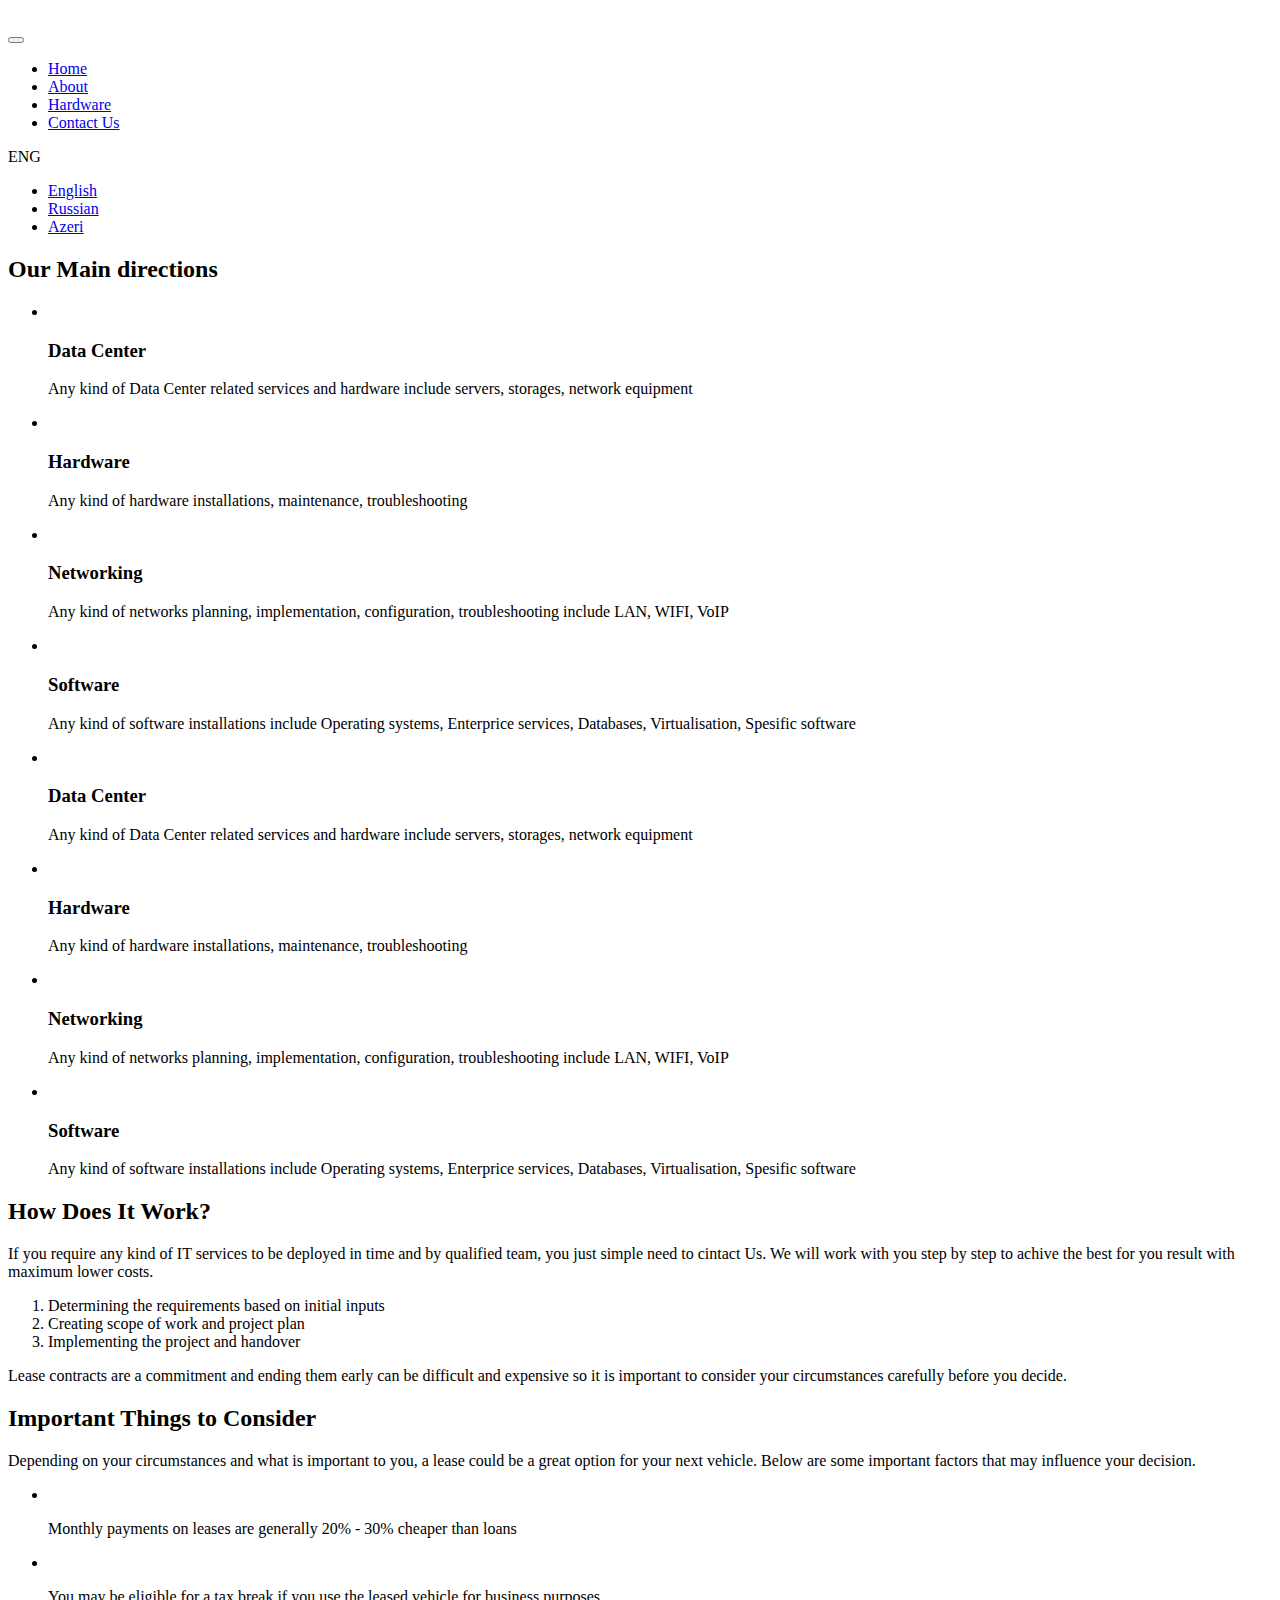
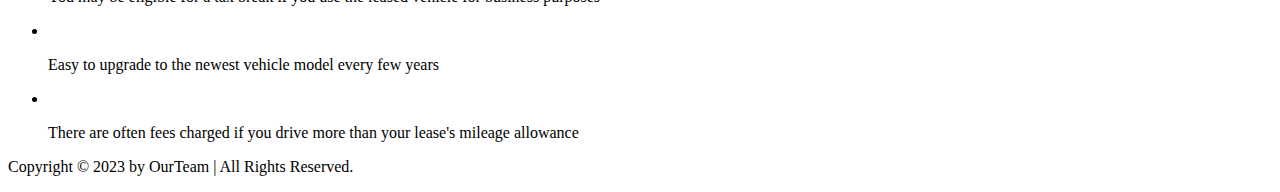
==== it-care/index.html @ 6ac47c97 "Update index.html" ====
<!DOCTYPE html>
<html lang="en">

<head>
	<meta charset="UTF-8">
	<meta http-equiv="X-UA-Compatible" content="IE=edge">
	<meta name="viewport" content="width=device-width, initial-scale=1.0">

	<link rel="stylesheet" href="../css/swiper-bundle.min.css">
	<!-- <link rel="stylesheet" href="https://cdn.jsdelivr.net/npm/swiper@10/swiper-bundle.min.css"> -->
	<link rel="stylesheet" href="../css/style.css">

	<title>IT-Care Main</title>

	<link rel="preconnect" href="https://fonts.googleapis.com">
	<link rel="preconnect" href="https://fonts.gstatic.com" crossorigin>
</head>

<body>

	<div class="wrapper">

		<header class="header header-main">
			<div class="container">
				<div class="logo">
					<a href="index.html" class="logo">
						<img src="../static/images/logo.png" alt="" class="header__logo-img">
					</a>
				</div>
				<div class="header__inner">
					<nav class="menu">
						<button class="menu__btn">
							<span></span>
							<span></span>
							<span></span>
						</button>
						<ul class="menu__list">
							<li class="menu__list-item">
								<a href="#services" class="menu__list_link">Home</a>
							</li>
							<li class="menu__list-item">
								<a href="#about" class="menu__list_link">About</a>
							</li>
							<li class="menu__list-item">
								<a href="hardware.html" class="menu__list_link">Hardware</a>
							</li>
							<li class="menu__list-item">
								<a href="contacts.html" class="menu__list_link">Contact Us</a>
							</li>
				        	<!-- <li class="menu__list-item">
								<a href="#" class="menu__list-link">Portfolio</a>
							</li> -->
						</ul>
						<div class="language">
							<div class="language-selected">
								ENG
							</div>
							<ul>
								<li><a href="#" class="en">English</a></li>
								<li><a href="#" class="ru">Russian</a></li>
								<li><a href="#" class="az">Azeri</a></li>
							</ul>
						</div>
					</nav>
				</div>
			</div>
		</header>

		<main class="main">
			<div class="slider">
				<div class="swiper">
					<div class="swiper-wrapper">
						<div class="swiper-slide" style="background-image: url(../static/images/slide-2.jpg);"></div>
						<div class="swiper-slide" style="background-image: url(../static/images/slide-1.jpg);"></div>
						<div class="swiper-slide" style="background-image: url(../static/images/slide-3.jpg);"></div>
						<div class="swiper-slide" style="background-image: url(../static/images/slide-4.jpg);"></div>
					</div>
					<div class="swiper-pagination">
					</div>
				</div>
			</div>

			<section class="why-lease" id="services">
				<div class="container">
					<h2 class="section_title">Our Main directions</h2>

					<ul class="why-lease__list">

						<div class="card_service">
							<li class="why-lease__item">
								<a href="#">
									<img class="why-lease__item-img" src="../static/images/Serv1.png" alt="">
								</a>
								<h3 class="why-lease__item-title">Data Center</h3>
								<p class="why-lease__item-text">Any kind of Data Center related services and hardware include servers,
									storages, network equipment</p>
							</li>
						</div>

						<div class="card_service">
							<li class="why-lease__item">
								<a href="#">
									<img class="why-lease__item-img" src="../static/images/Serv2.png" alt="">
								</a>
								<h3 class="why-lease__item-title">Hardware</h3>
								<p class="why-lease__item-text">Any kind of hardware installations, maintenance, troubleshooting</p>
							</li>
						</div>

						<div class="card_service">
							<li class="why-lease__item">
								<a href="#">
									<img class="why-lease__item-img" src="../static/images/Serv3.png" alt="">
								</a>
								<h3 class="why-lease__item-title">Networking</h3>
								<p class="why-lease__item-text">Any kind of networks planning, implementation, configuration,
									troubleshooting include LAN, WIFI, VoIP</p>
							</li>
						</div>

						<div class="card_service">
							<li class="why-lease__item">
								<a href="#">
									<img class="why-lease__item-img" src="../static/images/Serv4.png" alt="">
								</a>
								<h3 class="why-lease__item-title">Software</h3>
								<p class="why-lease__item-text">Any kind of software installations include Operating systems, Enterprice
									services, Databases, Virtualisation, Spesific software</p>
							</li>
						</div>

						<div class="card_service reveal">
							<li class="why-lease__item">
								<a href="#">
									<img class="why-lease__item-img" src="../static/images/Serv1.png" alt="">
								</a>
								<h3 class="why-lease__item-title">Data Center</h3>
								<p class="why-lease__item-text">Any kind of Data Center related services and hardware include servers,
									storages, network equipment</p>
							</li>
						</div>

						<div class="card_service reveal">
							<li class="why-lease__item">
								<a href="#">
									<img class="why-lease__item-img" src="../static/images/Serv2.png" alt="">
								</a>
								<h3 class="why-lease__item-title">Hardware</h3>
								<p class="why-lease__item-text">Any kind of hardware installations, maintenance, troubleshooting</p>
							</li>
						</div>

						<div class="card_service reveal">
							<li class="why-lease__item">
								<a href="#">
									<img class="why-lease__item-img" src="../static/images/Serv3.png" alt="">
								</a>
								<h3 class="why-lease__item-title">Networking</h3>
								<p class="why-lease__item-text">Any kind of networks planning, implementation, configuration,
									troubleshooting include LAN, WIFI, VoIP</p>
							</li>
						</div>

						<div class="card_service reveal">
							<li class="why-lease__item">
								<a href="#">
									<img class="why-lease__item-img" src="../static/images/Serv4.png" alt="">
								</a>
								<h3 class="why-lease__item-title">Software</h3>
								<p class="why-lease__item-text">Any kind of software installations include Operating systems, Enterprice
									services, Databases, Virtualisation, Spesific software</p>
							</li>
						</div>

					</ul>
				</div>
			</section>


			<section class="how-does" id="about">
				<div class="container">
					<div class="how-does__inner">
						<h2 class="section_title reveal">How Does It Work?</h2>
						<p class="how__does-text reveal">If you require any kind of IT services to be deployed in time and by qualified
							team, you just simple need to cintact Us.
							We will work with you step by step to achive the best for you result with maximum lower costs.
						</p>
						<!-- <h4 class="how__does-title">Similar to a short term car rental, there are rules that define:</h4> -->
						<ol class="how__does-list reveal">
							<li class="how__does-item">
								Determining the requirements based on initial inputs
							</li>
							<li class="how__does-item">
								Creating scope of work and project plan
							</li>
							<li class="how__does-item">
								Implementing the project and handover
							</li>
						</ol>
						<p class="how__does-text reveal">Lease contracts are a commitment and ending them early can be difficult and
							expensive so it is important to consider your circumstances carefully before you decide.</p>
					</div>
				</div>
			</section>

			<section class="important reveal">
				<div class="container">
					<h2 class="section_title important-title">Important Things to Consider</h2>
					<p class="important__text">Depending on your circumstances and what is important to you, a lease could be a
						great option for your next vehicle. Below are some important factors that may influence your decision.</p>
					<ul class="important__list">
						<li class="important__item">
							<img class="important__item-img" src="static/images/imp-1.jpg" alt="">
							<p class="important__item-text">Monthly payments on leases are generally 20% - 30% cheaper than loans</p>
						</li>
						<li class="important__item">
							<img class="important__item-img" src="static/images/imp-2.jpg" alt="">
							<p class="important__item-text">You may be eligible for a tax break if you use the leased vehicle for
								business purposes</p>
						</li>
						<li class="important__item">
							<img class="important__item-img" src="static/images/imp-3.jpg" alt="">
							<p class="important__item-text">Easy to upgrade to the newest vehicle model every few years</p>
						</li>
						<li class="important__item">
							<img class="important__item-img" src="static/images/imp-4.jpg" alt="">
							<p class="important__item-text">There are often fees charged if you drive more than your lease's mileage
								allowance</p>
						</li>
					</ul>
				</div>
			</section>

		</main>

		<footer class="footer">
			<div class="container">
				<div class="footer-text">
					<p>Copyright &copy; 2023 by OurTeam | All Rights Reserved.</p>
				</div>
			</div>
		</footer>

	</div>

	<script src="../static/js/swiper-bundle.min.js"></script>
	<!-- <script src="https://cdn.jsdelivr.net/npm/swiper@10/swiper-bundle.min.js"></script> -->
	<script src="../static/js/swiper.js"></script>
	<script src="../static/js/menu_animation.js"></script>
	<script src="../static/js/reveal_animation.js"></script>
	<script src="https://code.jquery.com/jquery-3.7.0.min.js" integrity="sha256-2Pmvv0kuTBOenSvLm6bvfBSSHrUJ+3A7x6P5Ebd07/g=" crossorigin="anonymous"></script>
	<script src="../static/js/data_language1.js"></script>
</body>

</html>
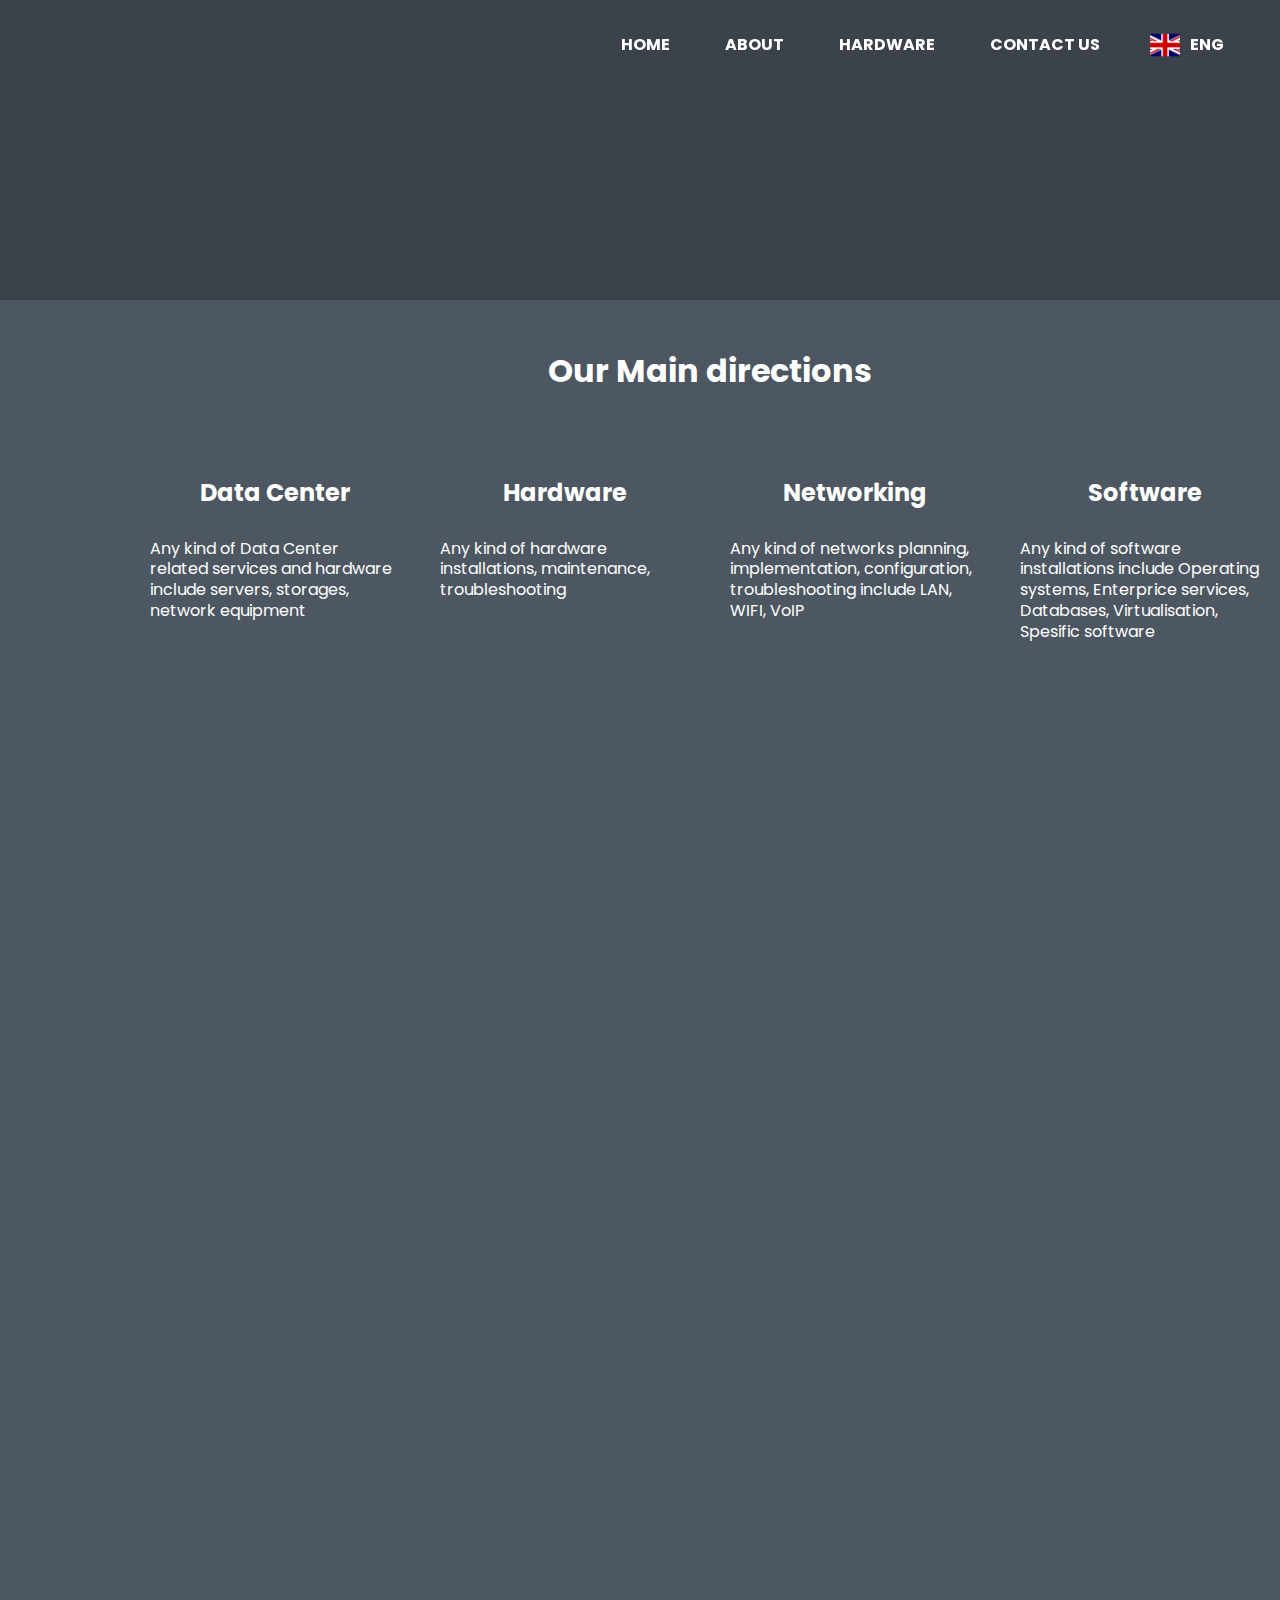
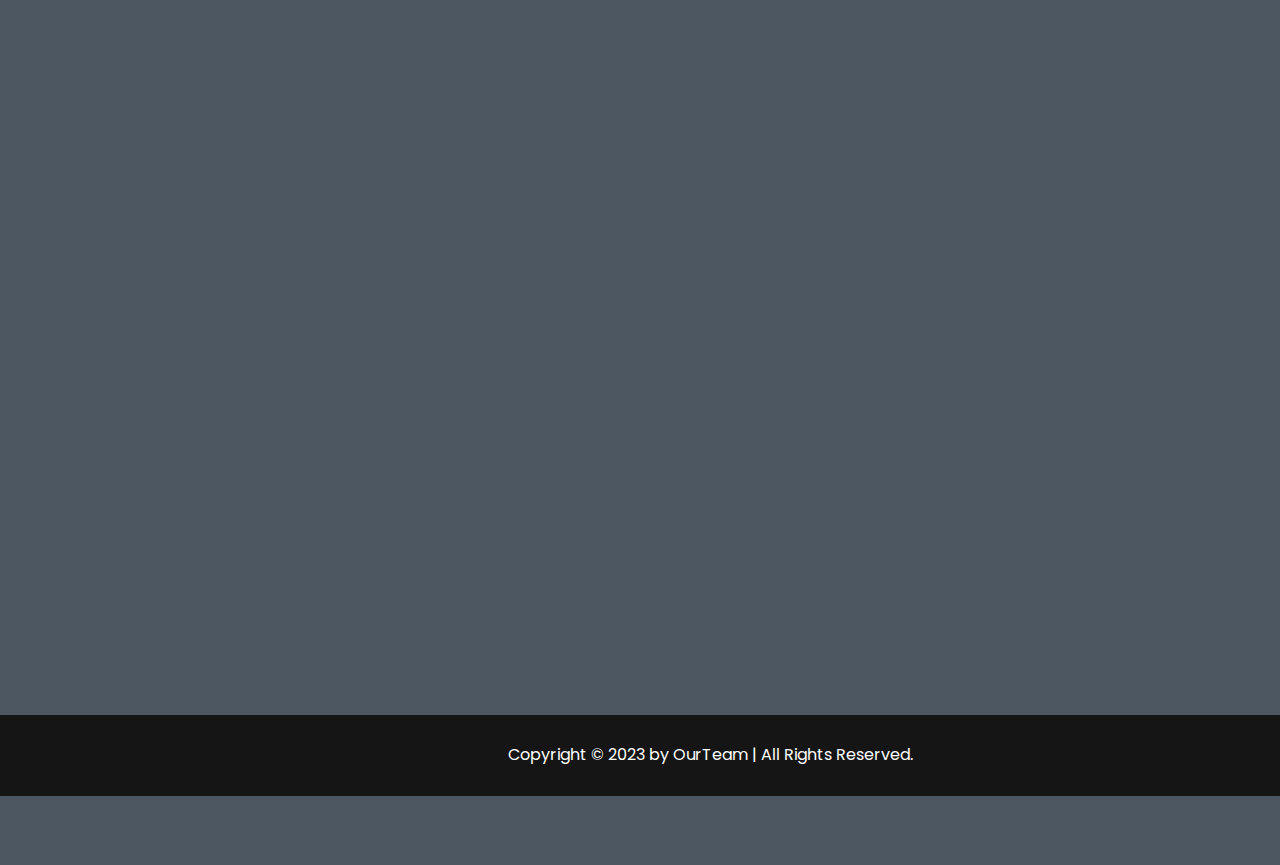
==== commit e512b6ac: "Update index.html" ====
--- a/it-care/index.html
+++ b/it-care/index.html
@@ -6,9 +6,9 @@
 	<meta http-equiv="X-UA-Compatible" content="IE=edge">
 	<meta name="viewport" content="width=device-width, initial-scale=1.0">
 
-	<link rel="stylesheet" href="../css/swiper-bundle.min.css">
+	<link rel="stylesheet" href="css/swiper-bundle.min.css">
 	<!-- <link rel="stylesheet" href="https://cdn.jsdelivr.net/npm/swiper@10/swiper-bundle.min.css"> -->
-	<link rel="stylesheet" href="../css/style.css">
+	<link rel="stylesheet" href="css/style.css">
 
 	<title>IT-Care Main</title>
 
--- a/it-care/css/style.css
+++ b/it-care/css/style.css
@@ -0,0 +1,946 @@
+@import url('https://fonts.googleapis.com/css2?family=Poppins:wght@300;400;500;600;700&display=swap');
+
+html {
+	box-sizing: border-box;
+}
+
+*,
+*::before,
+*::after {
+	padding: 0;
+	margin: 0;
+	box-sizing: inherit;
+
+}
+
+html,
+body {
+	height: 100%;
+}
+
+
+ul {
+	list-style: none;
+}
+
+a {
+	text-decoration: none;
+	color: inherit;
+}
+
+.section_title {
+	margin-bottom: 50px;
+	font-size: 32px;
+	font-weight: 700;
+	text-align: center;
+}
+
+.wrapper {
+	min-height: 100%;
+	display: flex;
+	flex-direction: column;
+}
+
+.container {
+	max-width: 1220px;
+	margin-left: 140px;
+	padding: 0 10px;
+}
+
+body {
+	font-size: 16px;
+	font-weight: 400;
+	font-family: 'Poppins', sans-serif;
+	line-height: 1.3;
+	background: #4d5761;
+	/* color: #00eeff; */
+	color: white;
+}
+/*---------------header container for swiper and logo----------*/
+header {
+	background-color: #151515;
+}
+
+.header-main {
+	background-color: transparent;
+	position: absolute;
+	z-index: 10;
+	left: 0;
+	right: 0;
+}
+
+.header__inner {
+	padding-top: 30px;
+	padding-bottom: 30px;
+	display: flex;
+	justify-content: right;
+	align-items: flex-end;
+	/* position: fixed;
+	right: 0;
+	margin-right: 50px; */
+}
+
+/*---------logo------------------*/
+.logo{
+	position: fixed;
+	left: 30px;
+	top: 30px;
+	z-index: 10;
+}
+.header__logo-img {
+	max-width: 100px;
+}
+
+/*----------------------menu on minimized-------------------------*/
+.menu {
+	display: flex;
+	align-items: center;
+}
+
+.menu__btn {
+	width: 30px;
+	height: 20px;
+	display: flex;
+	flex-direction: column;
+	justify-content: space-between;
+	padding: 0;
+	border: none;
+	background-color: transparent;
+	cursor: pointer;
+	display: none;
+}
+
+.menu__btn span {
+	height: 2px;
+	background-color: white;
+	width: 100%;
+}
+
+.menu__list {
+	display: flex;
+	justify-content: center;
+	align-items: center;
+	gap: 35px;
+}
+
+/* .menu__list-item .active{
+	color: #151515;
+	background: #00eeff;
+} */
+
+.menu__list_link {
+	color: white;
+	text-transform: uppercase;
+	font-size: 16px;
+	font-weight: 700;
+	padding: 0 10px;
+	transition: .5s;
+}
+
+.menu__list_link:hover {
+	background: #00eeff;
+	border-radius: 5px;
+	color: #151515;
+}
+
+
+.menu__list_link--active {
+	color: #0066ff;
+}
+/*--------------------lang panel-------------------*/
+
+.language {
+    position: relative;
+    width: 120px;
+    margin-left: 40px;
+    font-weight: bold;
+	z-index: 10;
+}
+
+.language-selected {
+    display: flex;
+    align-items: center;
+    color: #fff;
+    cursor: pointer;
+}
+
+.language-selected::before {
+    content: '';
+    display: inline-block;
+    width: 30px;
+    height: 30px;
+    background-image: url(../static/images/united.png);
+    background-size: contain;
+    background-repeat: no-repeat;
+    margin-right: 10px;
+}
+
+/*------JQuesry class-------*/
+
+.language-selected.change-en:before{
+    background-image: url(../static/images/united.png);
+}
+
+.language-selected.change-ru:before{
+    background-image: url(../static/images/russia.png);
+}
+
+.language-selected.change-az:before{
+    background-image: url(../static/images/azerbaijan.png);
+}
+
+/*------JQuesry class end-------*/
+
+.language ul {
+    position: absolute;
+    width: 140px;
+    background-color: #4d5761;
+    /* border: 1px solid #f8f8f8; */
+    /* padding-top: 10px; */
+    /* box-shadow: 0px 1px 10px rgba(0, 0, 0, .5); */
+	box-shadow: 0 0 20px 0px rgba(255, 254, 254, 0.2);
+    display: none;
+	border-radius: 5px;
+}
+
+.language ul li {
+	list-style: none;
+}
+
+.language ul li a {
+	display: block;
+	color: white;
+    padding: 5px 10px;
+}
+
+.language ul li:hover {
+    background-color: #00eeff;
+	color: #151515;
+	border-radius: 5px;
+}
+
+.language ul li a:hover {
+	color: #151515;
+}
+
+.language ul li a::before {
+    content: '';
+    display: inline-block;
+    width: 25px;
+    height: 25px;
+    background-size: contain;
+    background-repeat: no-repeat;
+    vertical-align: middle;
+    margin-right: 10px;
+}
+
+a.en::before {
+	/* border-radius: 10px; */
+    background-image: url(../static/images/united.png);
+}
+
+a.ru::before {
+	/* border-radius: 10px; */
+    background-image: url(../static/images/russia.png);
+}
+
+a.az::before {
+	/* border-radius: 10px; */
+    background-image: url(../static/images/azerbaijan.png);
+}
+
+.language:hover ul {
+    display: block;
+}
+
+/* .lang_cont {
+	margin-left: 40px;
+}
+
+.lang_cont a{
+	padding: 5px;
+}
+
+.lang_cont .active{
+	background:#00eeff;
+} */
+
+/*-------------------------footer--------------------------------*/
+.footer {
+	background-color: #151515;
+	padding: 30px 0;
+	color: white;
+}
+
+.footer-text {
+	display: flex;
+	justify-content: center;
+	align-items: center;
+}
+
+/*-------------------------swiper------------------------------*/
+.main {
+	flex-grow: 1;
+}
+
+/*---------------reveal animation----------------*/
+
+.reveal{
+	position: relative;
+	transform: translateY(150px);
+	opacity: 0;
+	transition: all 2s ease;
+}
+
+.reveal.active{
+	transform: translateY(0px);
+	opacity: 1;
+}
+
+/*----------section top--------------*/
+
+/* .top {
+	text-align: center;
+	color: white;
+	padding-top: 250px;
+	padding-bottom: 50px;
+	position: absolute;
+	z-index: 5;
+	left: 0;
+	right: 0;
+}
+
+.top__title {
+	padding-bottom: 40px;
+	font-size: 96px;
+	font-weight: 700;
+}
+
+.top__link {
+	background-color: #151515;
+	padding: 23px;
+	max-width: 430px;
+	width: 100%;
+	display: inline-block;
+	text-transform: uppercase;
+	font-size: 36px;
+	font-weight: 700;
+} */
+
+
+/*------------swiper pagination-----------*/
+
+.swiper::after {
+	content: '';
+	background: rgba(21, 21, 21, .3);
+	position: absolute;
+	z-index: 5;
+	right: 0;
+	left: 0;
+	bottom: 0;
+	top: 0;
+}
+
+.swiper-slide {
+	background-repeat: no-repeat;
+	background-size: cover;
+	background-position: center center;
+	height: 300px;
+}
+
+.swiper-pagination-bullet {
+	width: 80px;
+	height: 2px;
+	background-color: #151515;
+	border-radius: 0;
+	opacity: 1;
+	margin: 0 30px;
+	bottom: 50px;
+}
+
+.swiper-pagination-bullet-active {
+	background-color: white;
+	height: 2px;
+}
+
+/*-----------------home page main----------------*/
+
+.why-lease {
+	/* margin-top: 150px; */
+	padding: 50px 0;
+}
+
+.why-lease__list {
+	display: grid;
+	grid-template-columns: repeat(4, 2fr);
+	gap: 40px;
+	text-align: center;
+}
+
+.card_service{
+	transition: transform .5s;
+}
+
+.card_service:hover{
+	transform: translateY(-20px);
+}
+
+.why-lease__item-img {
+	max-height: 150px;
+	margin-bottom: 30px;
+	border-radius: 10px;
+	box-shadow: 0 0 20px 0px rgba(255, 254, 254, 0.2);
+}
+
+.why-lease__item-title {
+	margin-bottom: 30px;
+	font-size: 24px;
+	font-weight: 700;
+}
+
+.why-lease__item-text {
+	text-align: left;
+}
+
+/*--------sectoin how does it works-----*/
+
+.how-does {
+	/* padding-bottom: 150px; */
+	padding: 100px 0;
+}
+
+.how-does__inner {
+	max-width: 600px;
+	margin: 0 auto;
+}
+
+.how__does-title {
+	font-size: 24px;
+	font-weight: 700;
+	padding-top: 50px;
+}
+
+.how__does-list {
+	padding: 50px 0 70px;
+	counter-reset: myCounter;
+}
+
+.how__does-item {
+	list-style-type: none;
+	width: 270px;
+	position: relative;
+	margin-left: auto;
+	padding: 19px 0 19px 240px;
+	box-sizing: content-box;
+	min-height: 63px;
+}
+
+.how__does-item+.how__does-item {
+	margin-top: 40px;
+}
+
+.how__does-item::before {
+	counter-increment: myCounter;
+	content: counter(myCounter);
+	display: flex;
+	justify-content: center;
+	align-items: center;
+	background-color: #00eeff;
+	font-size: 32px;
+	font-weight: 700;
+	color: white;
+	width: 50px;
+	height: 50px;
+	border-radius: 50%;
+	position: absolute;
+	left: 0;
+	top: 0;
+}
+
+/*------------section important-------------*/
+
+.important {
+	padding-bottom: 150px;
+}
+
+.important-title {
+	padding-bottom: 20px;
+}
+
+.important__text {
+	max-width: 580px;
+	margin: 0 auto 50px;
+}
+
+.important__list {
+	display: grid;
+	grid-template-columns: repeat(4, 1fr);
+	gap: 40px;
+	text-align: left;
+}
+
+.important__item-img {
+	padding-bottom: 20px;
+}
+
+
+
+/*-------------contacts page-----------------*/
+
+.contacts {
+	margin-top: 50px;
+	padding: 100px 0;
+}
+
+.contacts__title {
+	margin-bottom: 20px;
+}
+
+.contacts__text {
+	font-size: 24px;
+	font-weight: 700;
+	text-align: center;
+	margin-bottom: 30px;
+	padding: 0 100px;
+}
+
+.form {
+	max-width: 580px;
+	margin: 0 auto;
+	display: flex;
+	justify-content: space-between;
+	flex-wrap: wrap;
+}
+
+.form__textarea {
+	width: 100%;
+	margin-bottom: 30px;
+	resize: none;
+	padding: 28px 20px;
+	height: 290px;
+	border: 1px solid #00eeff;
+	font-size: 16px;
+	font-weight: 400;
+	font-family: 'Inter', sans-serif;
+	line-height: 1.3;
+	color: black;
+	border-radius: 5px;
+}
+
+.form__textarea::placeholder {
+	font-size: 16px;
+	font-weight: 400;
+	font-family: 'Inter', sans-serif;
+	line-height: 1.3;
+	color: black;
+	opacity: 0.5;
+	;
+}
+
+.form__input {
+	padding: 18px 20px;
+	width: 270px;
+	display: inline-block;
+	border: 1px solid #00eeff;
+	margin-bottom: 30px;
+	font-size: 16px;
+	font-weight: 400;
+	font-family: 'Inter', sans-serif;
+	line-height: 1.3;
+	color: black;
+	border-radius: 5px;
+}
+
+.form__input::placeholder {
+	font-size: 16px;
+	font-weight: 400;
+	font-family: 'Inter', sans-serif;
+	line-height: 1.3;
+	color: black;
+	opacity: 0.5;
+	;
+}
+
+.form__btn {
+	text-transform: uppercase;
+	color: #151515;
+	background-color: #00eeff;
+	border-radius: 5px;
+	font-size: 16px;
+	font-weight: 700;
+	font-family: 'Inter', sans-serif;
+	padding: 13px 61px;
+	margin: 0 auto;
+	border: none;
+}
+
+
+
+/*-------------section hardware page-------------*/
+
+.choose {
+	margin-top: 50px;
+	padding: 100px 0;
+}
+
+.tabs {
+	display: flex;
+	flex-direction: row;
+	margin-bottom: 70px;
+	/* background: yellow; */
+}
+
+/*------------side menu filter content------------*/
+
+.tabs__btn {
+	padding-bottom: 40px;
+	display: flex;
+	flex-direction: column;
+	position: relative;
+	padding-right: 40px;
+	/* left: -50px; */
+	/* justify-content: left; */
+	/* gap: 80px; */
+}
+
+.tabs__btn-item {
+	font-size: 18px;
+	font-weight: 700;
+	min-width: 130px;
+	white-space: nowrap;
+	text-align: left;
+	cursor: pointer;
+	border: none;
+	color: white;
+	background-color: transparent;
+	margin-bottom: 10px;
+	padding: 0 10px;
+	border-radius: 5px;
+}
+
+.tabs__btn-item--active {
+	color: #151515;
+	background: #00eeff;
+}
+
+/*---------content---------------*/
+
+.tabs__content-item {
+	display: none;
+	grid-template-columns: repeat(4, 1fr);
+	gap: 100px 40px;
+}
+
+.tabs__content-item.tabs__content-item--active {
+	display: grid;
+}
+
+.card {
+	text-align: center;
+	box-shadow: 0 0 20px 0px rgba(255, 254, 254, 0.2);
+	transition: transform .5s;
+	/*border: 1px solid #0066ff;*/
+}
+
+.card:hover{
+	transform: translateY(-20px);
+}
+
+.card__img {
+	display: block;
+	height: 200px;
+	width: 100%;
+	border: 1px solid #00eeff;
+	padding: 5px;
+	border-radius: 5px;
+	object-fit: contain;
+	background: white;
+}
+
+.card__content {
+	border: 1px solid #00eeff;
+	border-top: 0;
+	height: 200px;
+	padding: 0 5px;
+	border-radius: 5px;
+}
+
+.card__title {
+	padding-top: 20px;
+	margin-bottom: 20px;
+	font-size: 20px;
+	font-weight: 700;
+}
+
+.card__text {
+	margin-bottom: 20px;
+	font-size: 16px;
+	font-weight: 400;
+}
+
+.card__link {
+	display: block;
+	/*margin-bottom: 20px;*/
+	font-size: 16px;
+	font-weight: 400;
+	color: #151515;
+	border: 1px solid #00eeff;
+	border-top: 0;
+	border-radius: 5px;
+	background: #00eeff;
+}
+
+.card__link:hover {
+	background:#4d5761;
+	border-radius: 5px;
+	color: white;
+}
+
+/*-----------Media Resize Section-----------*/
+
+/*-----------1180----------*/
+
+@media (max-width: 1180px) {
+	.container {
+		margin: 0 auto;
+	}
+	.important__list {
+		gap: 30px 20px;
+	}
+	.important__item-img {
+		width: 100%;
+	}
+	.tabs__content-item {
+		grid-template-columns: repeat(3, 1fr);
+	}
+	.blog__item-link {
+		margin-left: auto;
+	}
+}
+
+
+/*----------1040-----------*/
+/* @media (max-width: 1040px) {
+	.tabs__btn {
+		gap: 20px;
+		padding: 0 0 50px;
+	}
+} */
+
+
+/*---------860--------------*/
+
+@media (max-width: 860px) {
+	.header__inner {
+		padding-top: 40px;
+		padding-bottom: 40px;
+	}
+
+	.logo{
+		position: fixed;
+		left: 30px;
+		top: 30px;
+	}
+
+	.header__logo-img {
+		max-width: 50px;
+	}
+
+	.menu__btn {
+		display: flex;
+		position: relative;
+		z-index: 10;
+	}
+
+	.menu__list {
+		position: absolute;
+		z-index: 5;
+		background-color: #4d5761;
+		flex-direction: column;
+		align-items: center;
+		top: 0;
+		left: 0;
+		right: 0;
+		bottom: 0;
+		/* padding-top: 200px; */
+		height: 100vh;
+		transform: translateY(-100%);
+		transition: transform .3s ease; 
+	}
+
+	.menu__list.menu__list--active {
+		transform: translateY(0)
+	}
+
+	.why-lease__list {
+		grid-template-columns: repeat(2, 1fr);
+		gap: 20px;
+	}
+
+	.important__list {
+		grid-template-columns: repeat(2, 1fr);
+	}
+
+	.tabs__content-item {
+		grid-template-columns: repeat(2, 1fr);
+	}
+}
+
+
+/*-----------760-----------*/
+
+@media (max-width: 760px) {
+	.top__title {
+		font-size: 60px;
+	}
+
+	.top__link {
+		padding: 16px;
+		max-width: 360px;
+		font-size: 28px;
+		font-weight: 700;
+	}
+
+	.swiper-pagination-bullet{
+		width: 60px;
+	}
+
+	.swiper-pagination-bullet-active{
+		height: 2px;
+	}
+}
+
+
+/*---------650-------------*/
+
+@media (max-width: 650px) {
+	.tabs {
+		flex-direction: column;
+		justify-content: center;
+		align-items: center;
+	}
+
+	.tabs__btn{
+		padding-right: 0;
+	}
+	.tabs__btn-item {
+	text-align: center;
+	}
+
+	.tabs__content-item {
+		grid-template-columns: repeat(1, 1fr);
+	}
+
+	.blog__items {
+		grid-template-columns: repeat(1, 1fr);
+	}
+
+	.contacts {
+		padding: 50px 0;
+	}
+
+	.contacts__text {
+		padding: 0;
+	}
+
+	.form__input {
+		width: 100%;
+		margin-bottom: 30px;
+	}
+}
+
+
+/*------------540------------*/
+
+@media (max-width: 540px) {
+	.top__title {
+		font-size: 50px;
+	}
+
+	.top__link {
+		max-width: 310px;
+		font-size: 24px;
+	}
+
+	.swiper-pagination-bullet,.swiper-pagination-horizontal{
+		margin: 0 10px;
+	}
+
+	.swiper-pagination-bullet{
+		width: 35px;
+	}
+
+	.why-lease__list {
+		grid-template-columns: repeat(1, 1fr);
+	}
+
+	.why-lease {
+		padding: 50px 0;
+	}
+
+	.section_title {
+		font-size: 34px;
+	}
+
+	.how__does-list {
+		padding: 30px 0 40px;
+	}
+
+	.how-does {
+		padding-bottom: 50px;
+	}
+
+	.how__does-item {
+		padding: 65px 0 19px 0;
+		margin-right: auto;
+	}
+
+	.how__does-item::before{
+		right: 0;
+		margin: 0 auto;
+		width: 50px;
+		height: 50px;
+		font-size: 32px;
+	}
+
+	.important__list {
+		grid-template-columns: repeat(1, 1fr);
+	}
+
+	.app,
+	.copy__nav-list {
+		flex-direction: column;
+		align-items: center;
+	}
+
+	.copy__nav-list {
+		gap: 20px;
+	}
+
+	.choose {
+		padding: 50px 0;
+	}
+
+	.tabs__btn {
+		flex-direction: column;
+	}
+
+	.tabs__content-item {
+		gap: 40px;
+	}
+	
+	.blog__item-title {
+		margin-bottom: 10px;
+	}
+
+	.blog__item-link {
+		margin-left: auto;
+	}
+
+	.blog{
+		padding-bottom: 50px;
+	}
+}
+
+
+
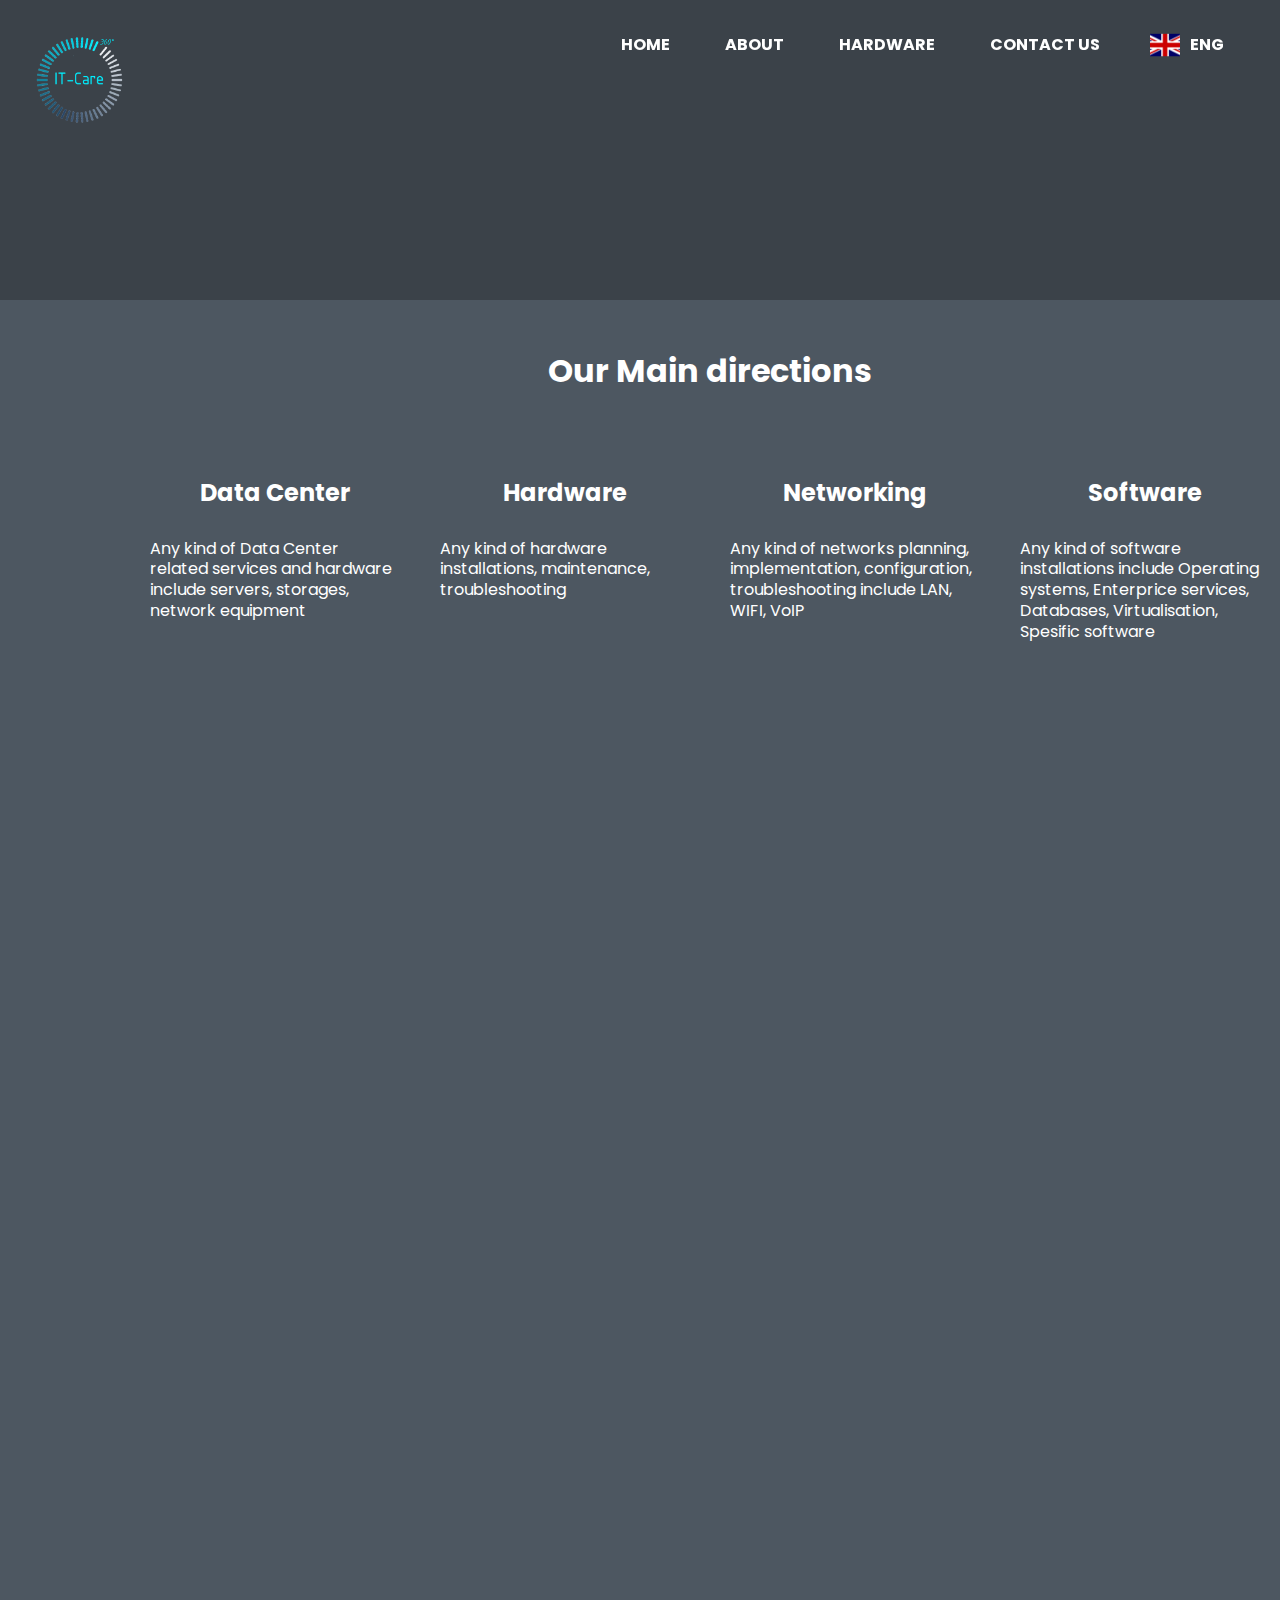
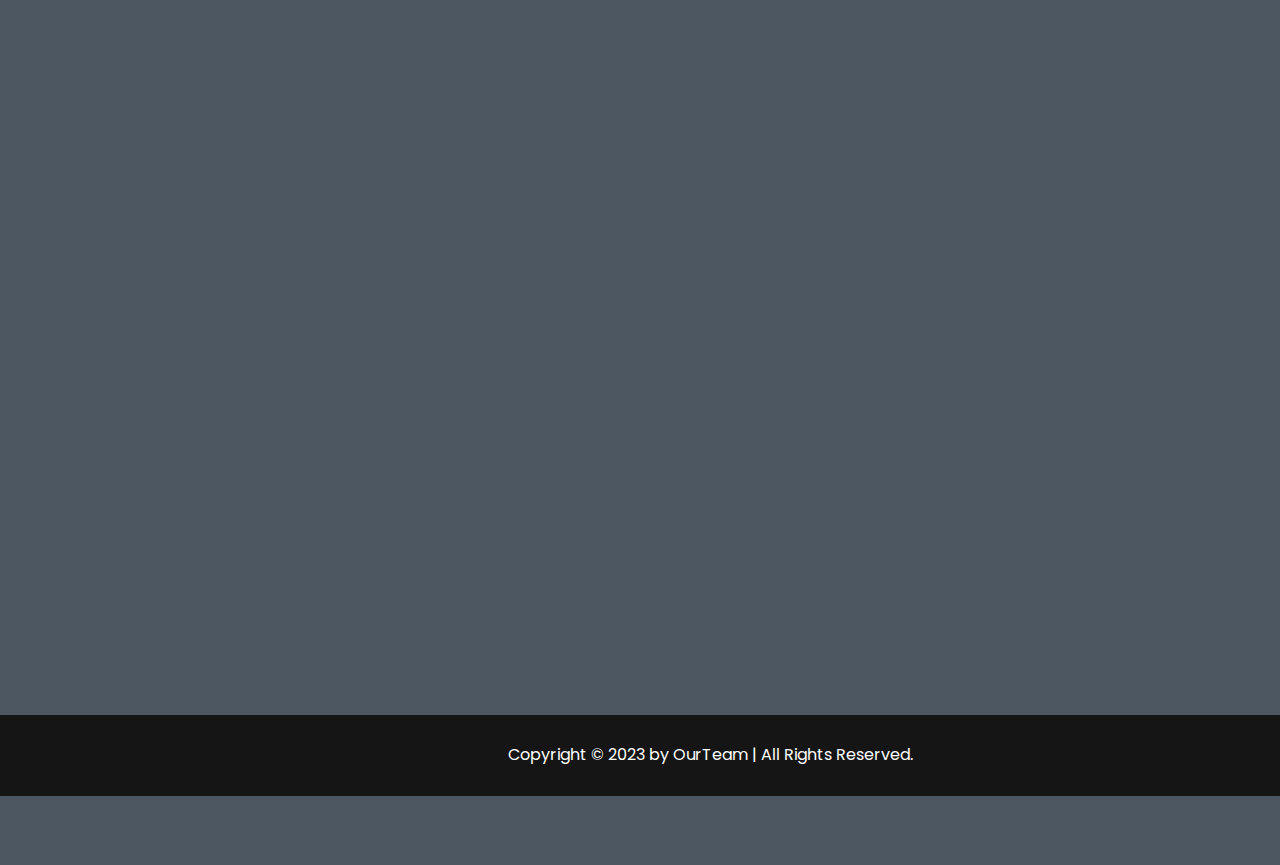
==== commit 8ce7ed6a: "Update index.html" ====
--- a/it-care/index.html
+++ b/it-care/index.html
@@ -24,7 +24,7 @@
 			<div class="container">
 				<div class="logo">
 					<a href="index.html" class="logo">
-						<img src="../static/images/logo.png" alt="" class="header__logo-img">
+						<img src="static/images/logo.png" alt="" class="header__logo-img">
 					</a>
 				</div>
 				<div class="header__inner">
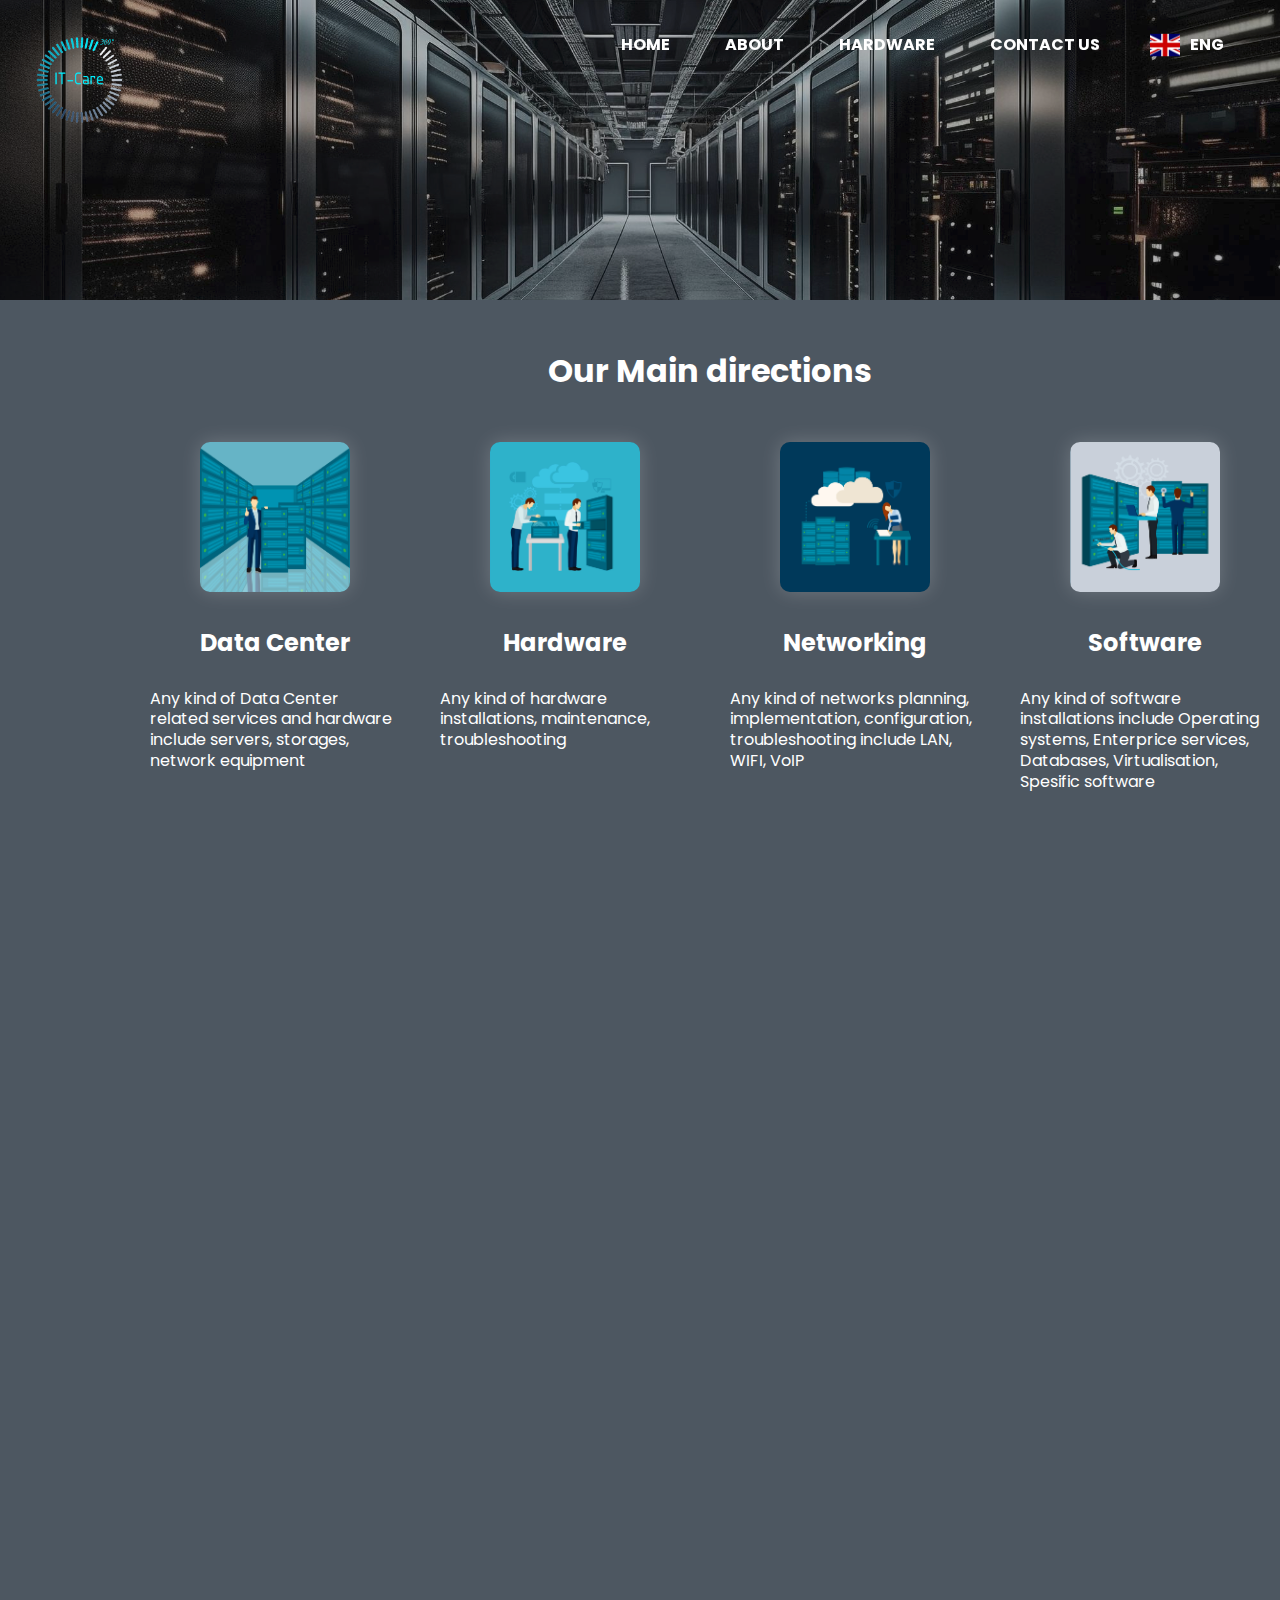
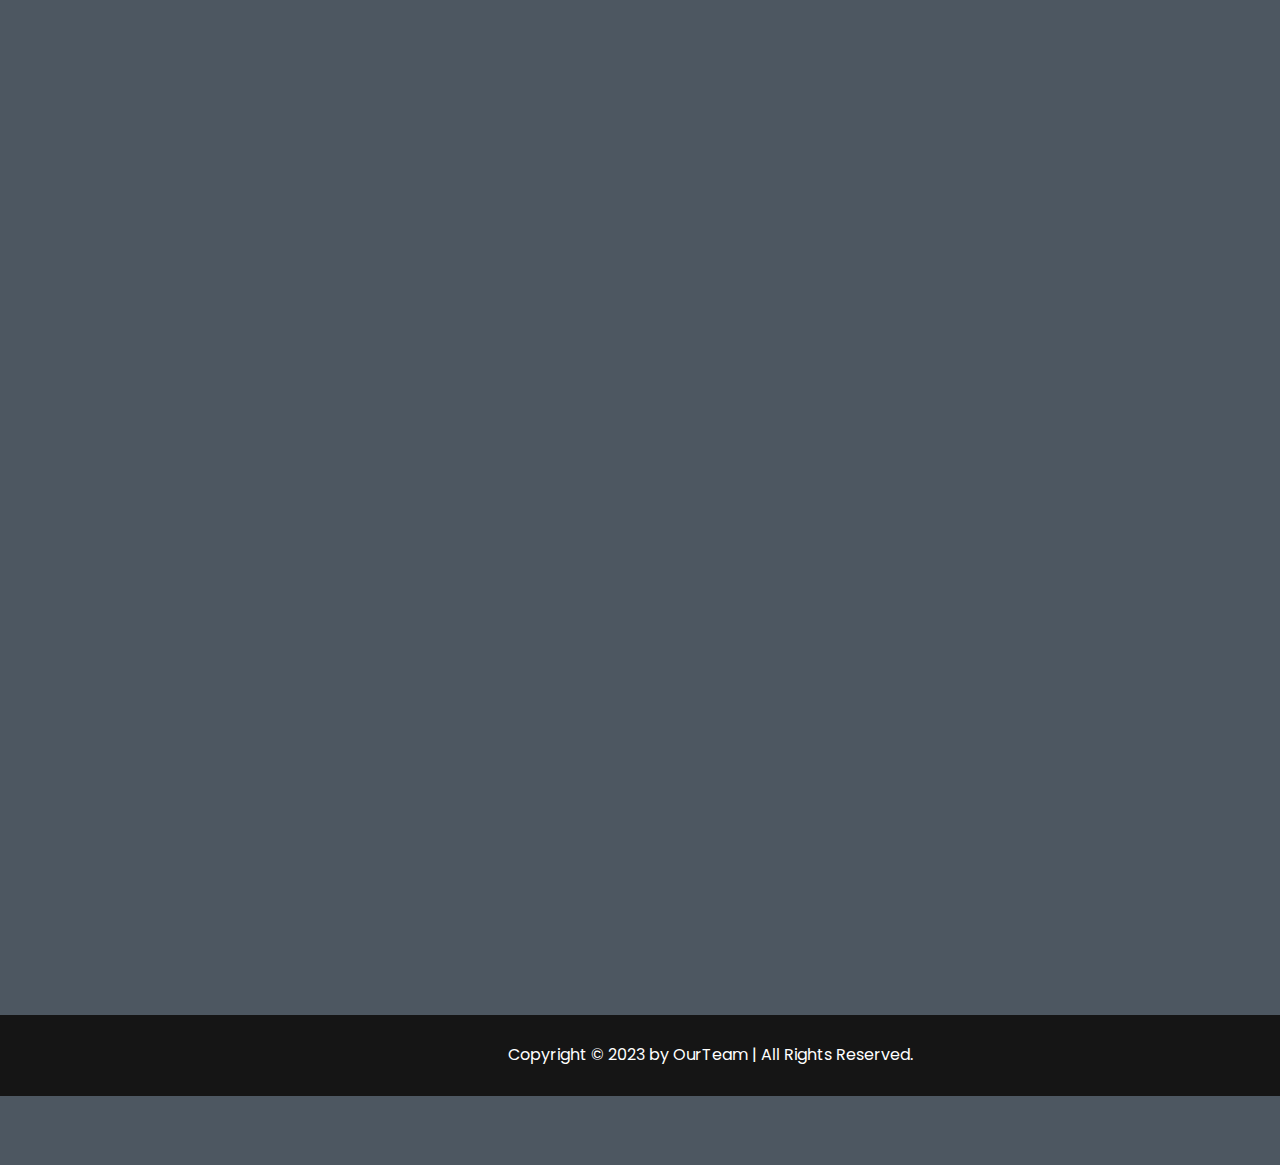
==== commit 78f13c74: "Update index.html" ====
--- a/it-care/index.html
+++ b/it-care/index.html
@@ -70,10 +70,10 @@
 			<div class="slider">
 				<div class="swiper">
 					<div class="swiper-wrapper">
-						<div class="swiper-slide" style="background-image: url(../static/images/slide-2.jpg);"></div>
-						<div class="swiper-slide" style="background-image: url(../static/images/slide-1.jpg);"></div>
-						<div class="swiper-slide" style="background-image: url(../static/images/slide-3.jpg);"></div>
-						<div class="swiper-slide" style="background-image: url(../static/images/slide-4.jpg);"></div>
+						<div class="swiper-slide" style="background-image: url(static/images/slide-2.jpg);"></div>
+						<div class="swiper-slide" style="background-image: url(static/images/slide-1.jpg);"></div>
+						<div class="swiper-slide" style="background-image: url(static/images/slide-3.jpg);"></div>
+						<div class="swiper-slide" style="background-image: url(static/images/slide-4.jpg);"></div>
 					</div>
 					<div class="swiper-pagination">
 					</div>
@@ -89,7 +89,7 @@
 						<div class="card_service">
 							<li class="why-lease__item">
 								<a href="#">
-									<img class="why-lease__item-img" src="../static/images/Serv1.png" alt="">
+									<img class="why-lease__item-img" src="static/images/Serv1.png" alt="">
 								</a>
 								<h3 class="why-lease__item-title">Data Center</h3>
 								<p class="why-lease__item-text">Any kind of Data Center related services and hardware include servers,
@@ -100,7 +100,7 @@
 						<div class="card_service">
 							<li class="why-lease__item">
 								<a href="#">
-									<img class="why-lease__item-img" src="../static/images/Serv2.png" alt="">
+									<img class="why-lease__item-img" src="static/images/Serv2.png" alt="">
 								</a>
 								<h3 class="why-lease__item-title">Hardware</h3>
 								<p class="why-lease__item-text">Any kind of hardware installations, maintenance, troubleshooting</p>
@@ -110,7 +110,7 @@
 						<div class="card_service">
 							<li class="why-lease__item">
 								<a href="#">
-									<img class="why-lease__item-img" src="../static/images/Serv3.png" alt="">
+									<img class="why-lease__item-img" src="static/images/Serv3.png" alt="">
 								</a>
 								<h3 class="why-lease__item-title">Networking</h3>
 								<p class="why-lease__item-text">Any kind of networks planning, implementation, configuration,
@@ -121,7 +121,7 @@
 						<div class="card_service">
 							<li class="why-lease__item">
 								<a href="#">
-									<img class="why-lease__item-img" src="../static/images/Serv4.png" alt="">
+									<img class="why-lease__item-img" src="static/images/Serv4.png" alt="">
 								</a>
 								<h3 class="why-lease__item-title">Software</h3>
 								<p class="why-lease__item-text">Any kind of software installations include Operating systems, Enterprice
@@ -132,7 +132,7 @@
 						<div class="card_service reveal">
 							<li class="why-lease__item">
 								<a href="#">
-									<img class="why-lease__item-img" src="../static/images/Serv1.png" alt="">
+									<img class="why-lease__item-img" src="static/images/Serv1.png" alt="">
 								</a>
 								<h3 class="why-lease__item-title">Data Center</h3>
 								<p class="why-lease__item-text">Any kind of Data Center related services and hardware include servers,
@@ -143,7 +143,7 @@
 						<div class="card_service reveal">
 							<li class="why-lease__item">
 								<a href="#">
-									<img class="why-lease__item-img" src="../static/images/Serv2.png" alt="">
+									<img class="why-lease__item-img" src="static/images/Serv2.png" alt="">
 								</a>
 								<h3 class="why-lease__item-title">Hardware</h3>
 								<p class="why-lease__item-text">Any kind of hardware installations, maintenance, troubleshooting</p>
@@ -153,7 +153,7 @@
 						<div class="card_service reveal">
 							<li class="why-lease__item">
 								<a href="#">
-									<img class="why-lease__item-img" src="../static/images/Serv3.png" alt="">
+									<img class="why-lease__item-img" src="static/images/Serv3.png" alt="">
 								</a>
 								<h3 class="why-lease__item-title">Networking</h3>
 								<p class="why-lease__item-text">Any kind of networks planning, implementation, configuration,
@@ -164,7 +164,7 @@
 						<div class="card_service reveal">
 							<li class="why-lease__item">
 								<a href="#">
-									<img class="why-lease__item-img" src="../static/images/Serv4.png" alt="">
+									<img class="why-lease__item-img" src="static/images/Serv4.png" alt="">
 								</a>
 								<h3 class="why-lease__item-title">Software</h3>
 								<p class="why-lease__item-text">Any kind of software installations include Operating systems, Enterprice
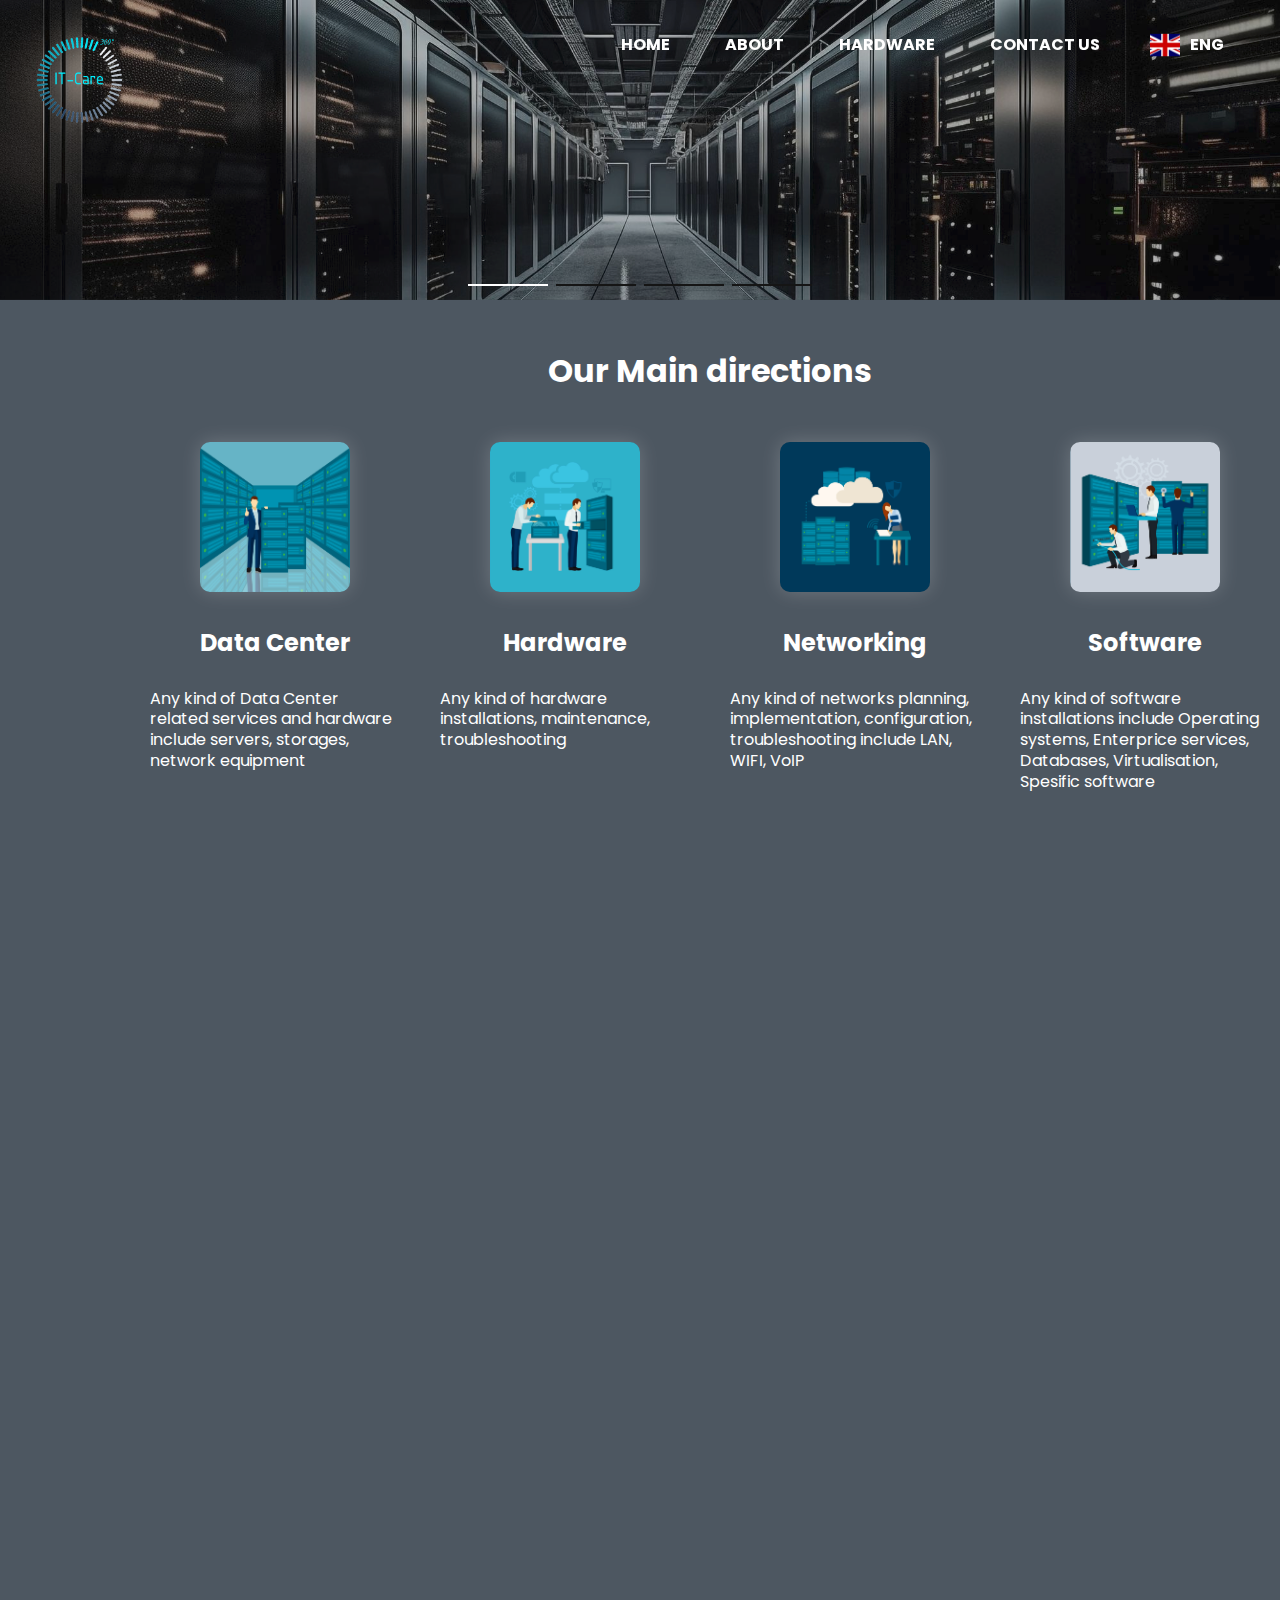
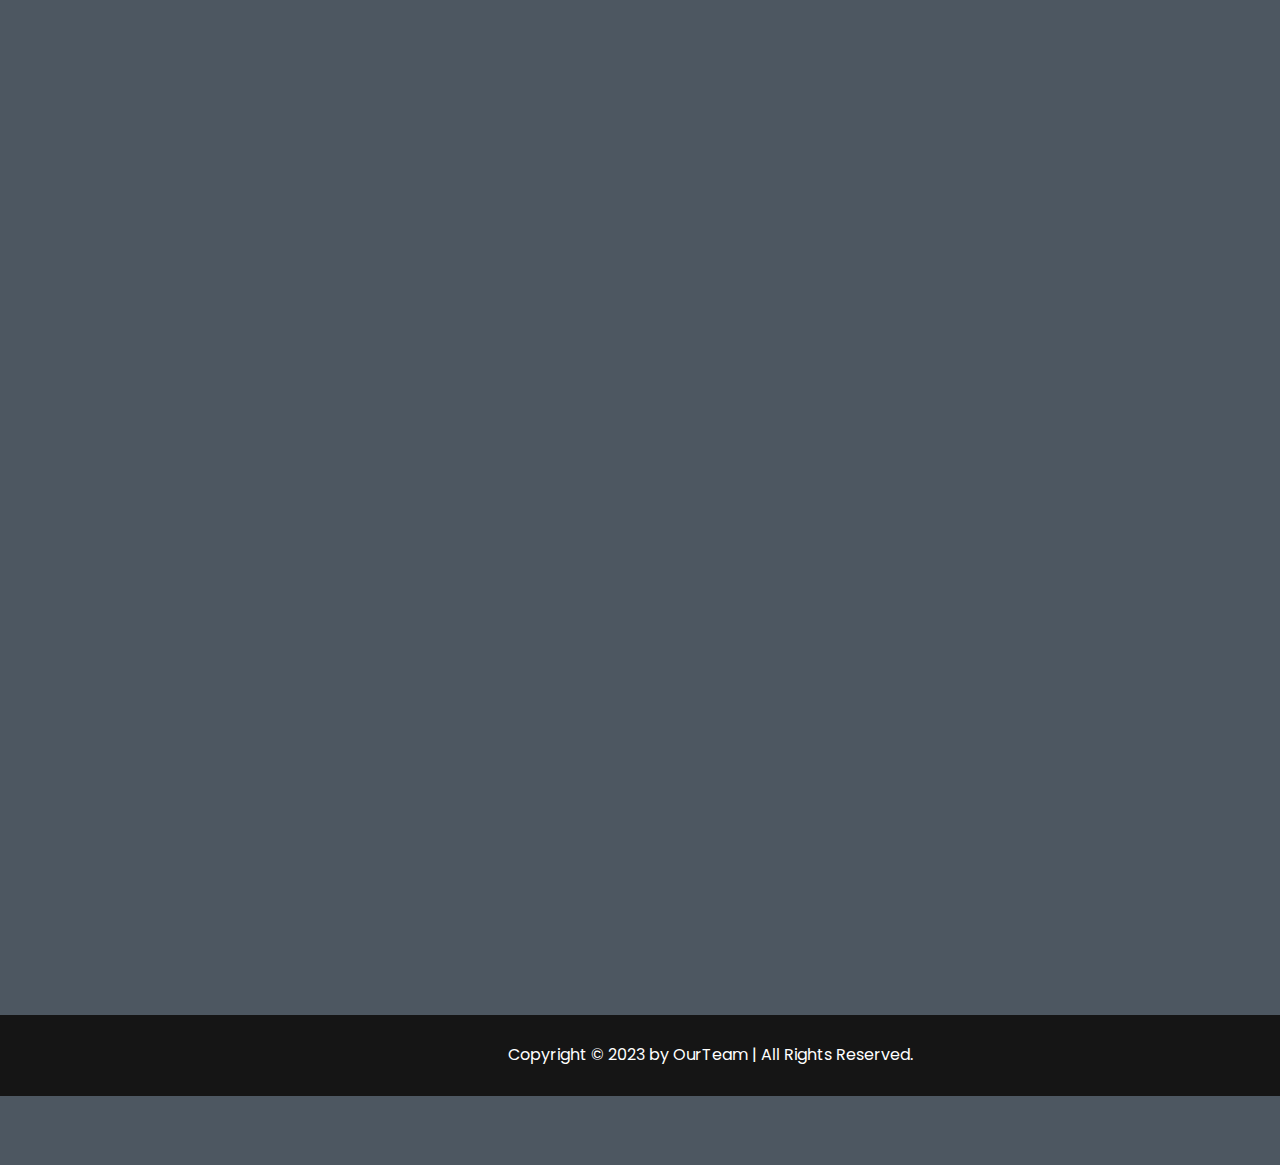
==== commit ce8e9256: "Update index.html" ====
--- a/it-care/index.html
+++ b/it-care/index.html
@@ -243,13 +243,13 @@
 
 	</div>
 
-	<script src="../static/js/swiper-bundle.min.js"></script>
+	<script src="static/js/swiper-bundle.min.js"></script>
 	<!-- <script src="https://cdn.jsdelivr.net/npm/swiper@10/swiper-bundle.min.js"></script> -->
-	<script src="../static/js/swiper.js"></script>
-	<script src="../static/js/menu_animation.js"></script>
-	<script src="../static/js/reveal_animation.js"></script>
+	<script src="static/js/swiper.js"></script>
+	<script src="static/js/menu_animation.js"></script>
+	<script src="static/js/reveal_animation.js"></script>
 	<script src="https://code.jquery.com/jquery-3.7.0.min.js" integrity="sha256-2Pmvv0kuTBOenSvLm6bvfBSSHrUJ+3A7x6P5Ebd07/g=" crossorigin="anonymous"></script>
-	<script src="../static/js/data_language1.js"></script>
+	<script src="static/js/data_language1.js"></script>
 </body>
 
 </html>
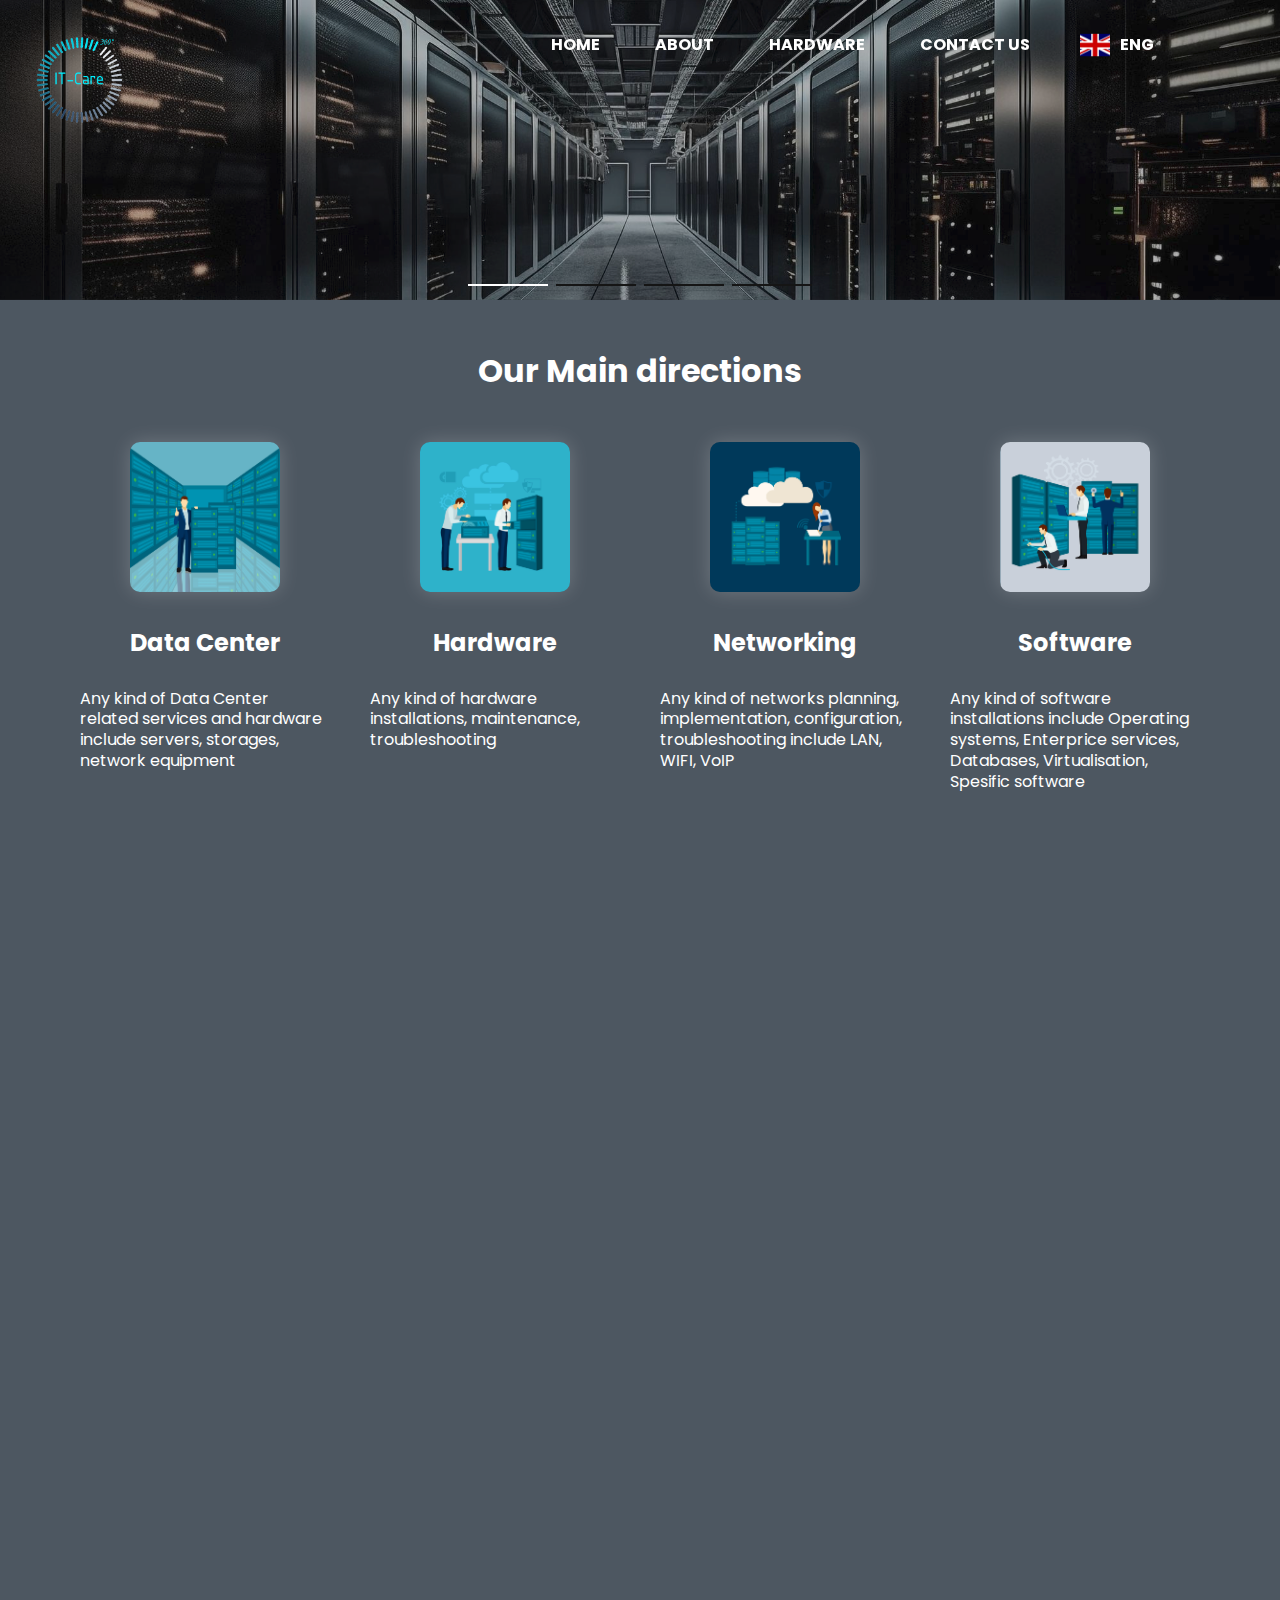
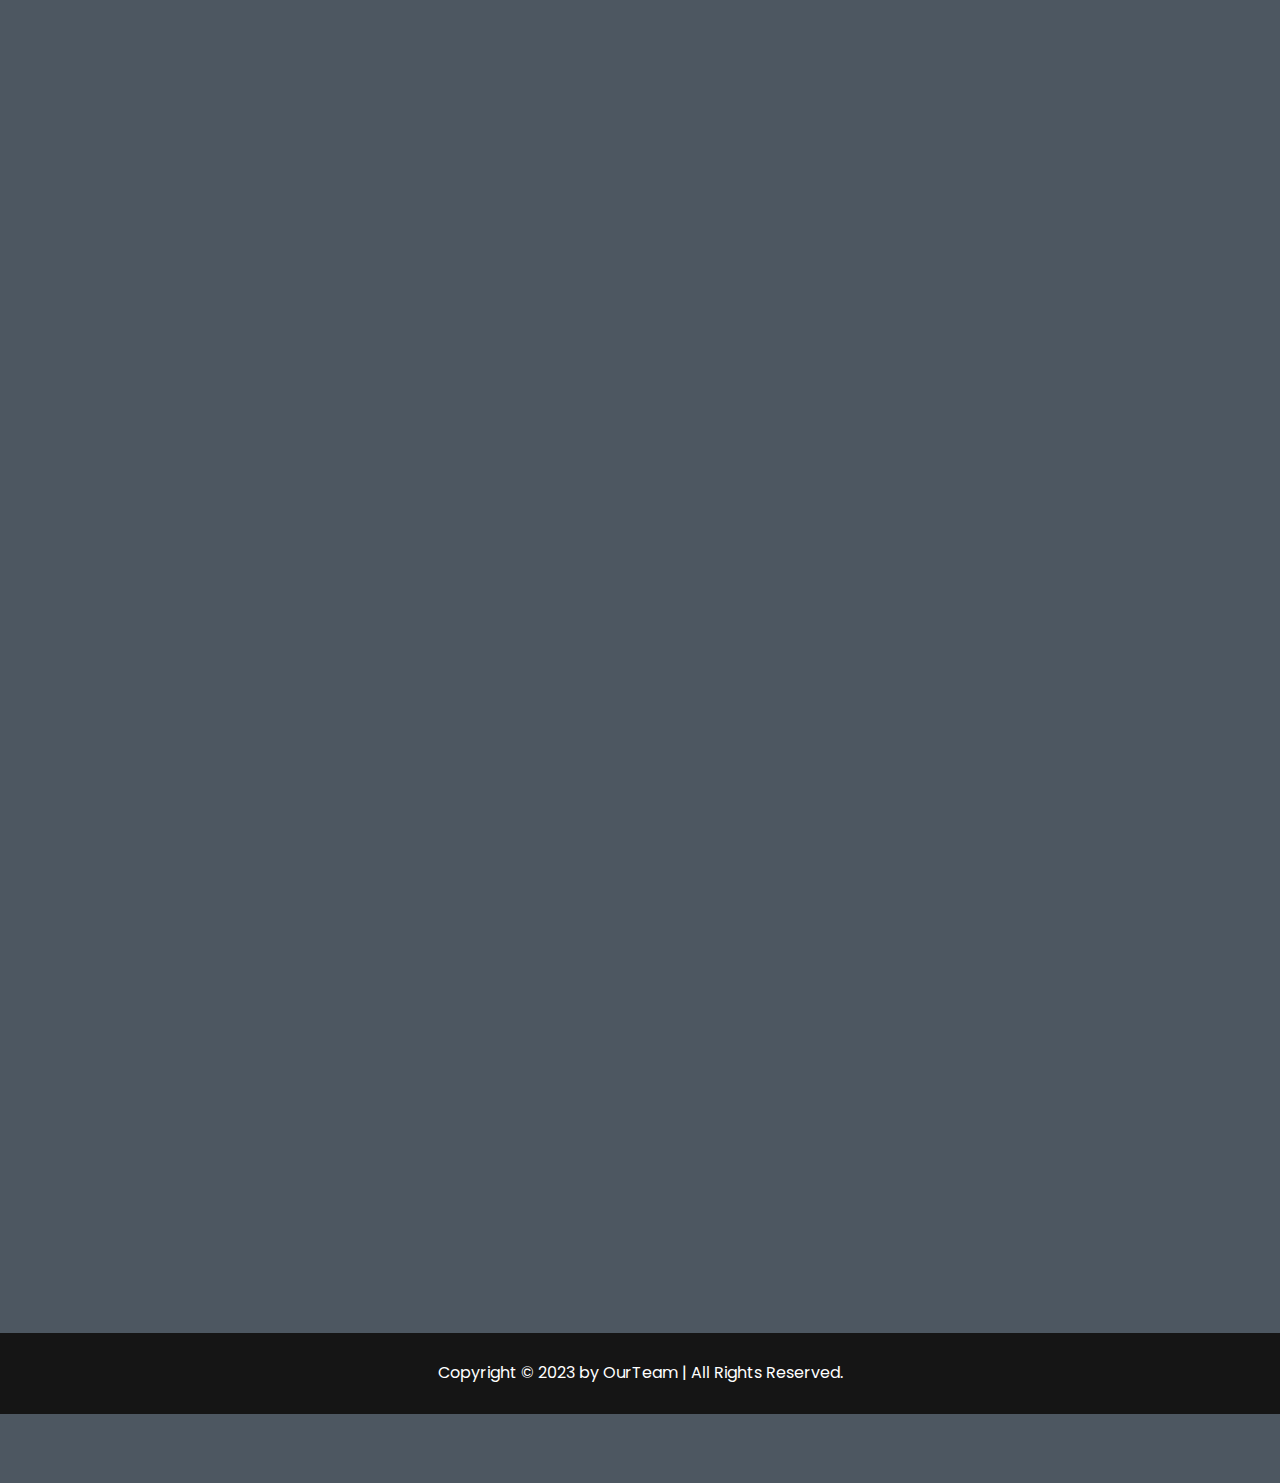
==== commit 40517b7d: "Add files via upload" ====
--- a/it-care/index.html
+++ b/it-care/index.html
@@ -10,7 +10,7 @@
 	<!-- <link rel="stylesheet" href="https://cdn.jsdelivr.net/npm/swiper@10/swiper-bundle.min.css"> -->
 	<link rel="stylesheet" href="css/style.css">
 
-	<title>IT-Care Main</title>
+	<title>Document</title>
 
 	<link rel="preconnect" href="https://fonts.googleapis.com">
 	<link rel="preconnect" href="https://fonts.gstatic.com" crossorigin>
@@ -51,6 +51,10 @@
 								<a href="#" class="menu__list-link">Portfolio</a>
 							</li> -->
 						</ul>
+						<!-- <div class="lang_cont">
+							<a href="#" language='english' class="lang_sel active">ENG</a>
+							<a href="#" language='russian'class="lang_sel">RUS</a>
+						</div> -->
 						<div class="language">
 							<div class="language-selected">
 								ENG
@@ -67,6 +71,12 @@
 		</header>
 
 		<main class="main">
+			<!-- <section class="top">
+				<div class="container">
+					<h1 class="top__title">Leasing From D&M</h1>
+					<a class="top__link" href="new-cars.html">Find a Car</a>
+				</div>
+			</section> -->
 			<div class="slider">
 				<div class="swiper">
 					<div class="swiper-wrapper">
@@ -132,7 +142,7 @@
 						<div class="card_service reveal">
 							<li class="why-lease__item">
 								<a href="#">
-									<img class="why-lease__item-img" src="static/images/Serv1.png" alt="">
+									<img class="why-lease__item-img" src="static/images/1.jpg" alt="">
 								</a>
 								<h3 class="why-lease__item-title">Data Center</h3>
 								<p class="why-lease__item-text">Any kind of Data Center related services and hardware include servers,
@@ -143,7 +153,7 @@
 						<div class="card_service reveal">
 							<li class="why-lease__item">
 								<a href="#">
-									<img class="why-lease__item-img" src="static/images/Serv2.png" alt="">
+									<img class="why-lease__item-img" src="static/images/2.jpg" alt="">
 								</a>
 								<h3 class="why-lease__item-title">Hardware</h3>
 								<p class="why-lease__item-text">Any kind of hardware installations, maintenance, troubleshooting</p>
@@ -153,7 +163,7 @@
 						<div class="card_service reveal">
 							<li class="why-lease__item">
 								<a href="#">
-									<img class="why-lease__item-img" src="static/images/Serv3.png" alt="">
+									<img class="why-lease__item-img" src="static/images/3.jpg" alt="">
 								</a>
 								<h3 class="why-lease__item-title">Networking</h3>
 								<p class="why-lease__item-text">Any kind of networks planning, implementation, configuration,
@@ -176,7 +186,8 @@
 				</div>
 			</section>
 
-
+			<span class="separator reveal"></span>
+			
 			<section class="how-does" id="about">
 				<div class="container">
 					<div class="how-does__inner">
@@ -185,30 +196,33 @@
 							team, you just simple need to cintact Us.
 							We will work with you step by step to achive the best for you result with maximum lower costs.
 						</p>
+						<img class="how__does-img reveal" src="static/images/how-does.jpg" alt="">
 						<!-- <h4 class="how__does-title">Similar to a short term car rental, there are rules that define:</h4> -->
 						<ol class="how__does-list reveal">
 							<li class="how__does-item">
-								Determining the requirements based on initial inputs
+								Determining the requirements based on initial inputs. Determining the requirements based on initial inputs
 							</li>
 							<li class="how__does-item">
-								Creating scope of work and project plan
+								Creating scope of work and project plan Lorem, ipsum dolor sit amet consectetur adipisicing elit.
 							</li>
 							<li class="how__does-item">
-								Implementing the project and handover
+								Implementing the project and handover Lorem ipsum dolor, sit amet consectetur adipisicing elit.
 							</li>
 						</ol>
 						<p class="how__does-text reveal">Lease contracts are a commitment and ending them early can be difficult and
 							expensive so it is important to consider your circumstances carefully before you decide.</p>
+						</div>
 					</div>
-				</div>
-			</section>
-
-			<section class="important reveal">
-				<div class="container">
-					<h2 class="section_title important-title">Important Things to Consider</h2>
-					<p class="important__text">Depending on your circumstances and what is important to you, a lease could be a
-						great option for your next vehicle. Below are some important factors that may influence your decision.</p>
-					<ul class="important__list">
+				</section>
+				
+				<span class="separator reveal"></span>
+
+				<section class="important reveal">
+					<div class="container">
+						<h2 class="section_title important-title">Important Things to Consider</h2>
+						<p class="important__text">Depending on your circumstances and what is important to you, a lease could be a
+							great option for your next vehicle. Below are some important factors that may influence your decision.</p>
+							<ul class="important__list">
 						<li class="important__item">
 							<img class="important__item-img" src="static/images/imp-1.jpg" alt="">
 							<p class="important__item-text">Monthly payments on leases are generally 20% - 30% cheaper than loans</p>
@@ -217,7 +231,7 @@
 							<img class="important__item-img" src="static/images/imp-2.jpg" alt="">
 							<p class="important__item-text">You may be eligible for a tax break if you use the leased vehicle for
 								business purposes</p>
-						</li>
+							</li>
 						<li class="important__item">
 							<img class="important__item-img" src="static/images/imp-3.jpg" alt="">
 							<p class="important__item-text">Easy to upgrade to the newest vehicle model every few years</p>
@@ -252,4 +266,4 @@
 	<script src="static/js/data_language1.js"></script>
 </body>
 
-</html>
+</html>--- a/it-care/css/style.css
+++ b/it-care/css/style.css
@@ -43,8 +43,9 @@
 
 .container {
 	max-width: 1220px;
-	margin-left: 140px;
-	padding: 0 10px;
+	/* margin-left: 140px; */
+	margin: 0 auto;
+	padding: 0 50px;
 }
 
 body {
@@ -78,6 +79,16 @@
 	/* position: fixed;
 	right: 0;
 	margin-right: 50px; */
+}
+
+/*-----separator-----*/
+
+.separator {
+	width: 80%;
+	border-top: 1px solid #00eeff;
+	height: 1px;
+	display: block;
+	margin: 0 auto;
 }
 
 /*---------logo------------------*/
@@ -406,19 +417,31 @@
 
 .how-does {
 	/* padding-bottom: 150px; */
-	padding: 100px 0;
+	padding: 50px 0;
 }
 
 .how-does__inner {
+	display: flex;
+	flex-direction: column;
+	justify-content: center;
+	align-items: center;
 	max-width: 600px;
 	margin: 0 auto;
 }
 
-.how__does-title {
+.how__does-img {
+	max-height: 400px;
+	margin: 30px 0;
+	border-radius: 10px;
+	box-shadow: 0 0 20px 0px rgba(255, 254, 254, 0.2);
+	/* filter: brightness(50%); */
+}
+
+/* .how__does-title {
 	font-size: 24px;
 	font-weight: 700;
 	padding-top: 50px;
-}
+} */
 
 .how__does-list {
 	padding: 50px 0 70px;
@@ -426,11 +449,15 @@
 }
 
 .how__does-item {
+	display: flex;
+	justify-content: center;
+	align-items: center;
+	text-align: left;
 	list-style-type: none;
-	width: 270px;
+	width: 400px;
 	position: relative;
 	margin-left: auto;
-	padding: 19px 0 19px 240px;
+	padding: 20px 0 20px 60px;
 	box-sizing: content-box;
 	min-height: 63px;
 }
@@ -446,21 +473,21 @@
 	justify-content: center;
 	align-items: center;
 	background-color: #00eeff;
-	font-size: 32px;
+	font-size: 20px;
 	font-weight: 700;
 	color: white;
-	width: 50px;
-	height: 50px;
-	border-radius: 50%;
+	width: 30px;
+	height: 30px;
+	border-radius: 10%;
 	position: absolute;
 	left: 0;
-	top: 0;
+	/* top: 0; */
 }
 
 /*------------section important-------------*/
 
 .important {
-	padding-bottom: 150px;
+	padding: 50px 0;
 }
 
 .important-title {
@@ -637,14 +664,27 @@
 
 .card {
 	text-align: center;
-	box-shadow: 0 0 20px 0px rgba(255, 254, 254, 0.2);
+	display: flex;
+	flex-direction: column;
 	transition: transform .5s;
 	/*border: 1px solid #0066ff;*/
 }
 
 .card:hover{
 	transform: translateY(-20px);
-}
+	background: #4d5761;
+	/* animation-delay: 0.5s;
+	animation-duration: 0.2s;
+	animation-timing-function:cubic-bezier(1, 0.1, 1, 0.1);
+	animation-name: scaleAnimation;
+	animation-fill-mode:forwards; */
+	z-index: 5;
+}
+
+/* @keyframes scaleAnimation {
+	0% {transform:scale(1);}
+	100% {transform:scale(1.3);}
+} */
 
 .card__img {
 	display: block;
@@ -658,11 +698,17 @@
 }
 
 .card__content {
+	display: flex;
+	flex-direction: column;
+	justify-content: space-around;
 	border: 1px solid #00eeff;
 	border-top: 0;
-	height: 200px;
+	min-height: 200px;
+	height: auto;
 	padding: 0 5px;
 	border-radius: 5px;
+	overflow: hidden;
+	box-shadow: 0 0 20px 0px rgba(255, 254, 254, 0.2);
 }
 
 .card__title {
@@ -670,6 +716,87 @@
 	margin-bottom: 20px;
 	font-size: 20px;
 	font-weight: 700;
+	z-index: 2;
+}
+
+
+.card__more_details {
+	/* display: none; */
+	text-align:left;
+	margin-bottom: 20px;
+	font-size: 16px;
+	font-weight: 400;
+}
+
+.read-more-text {
+	/* display: none; */
+	display: flex;
+	flex-direction: column;
+	opacity: 0;
+	height: 0;
+	text-align: left;
+	margin-bottom: 20px;
+	
+	transform: translateX(-200px);
+	transition: transform 1s;
+
+	/* line-height: 1.5; */
+	/* padding-bottom: 10px; */
+}
+
+/* .details:not(:last-child){ */
+.details {
+	/* display: inline-block; */
+	padding-bottom: 10px;
+}
+
+.slide-up {
+	animation: slide-up 0.5s ease-in-out forwards; /*---------*/
+}
+
+.slide-up2 {
+	animation: slide-up 0.7s ease-in-out forwards; /*---------*/
+}
+
+.slide-up3 {
+	animation: slide-up 1s ease-in-out forwards; /*---------*/
+}
+
+.slide-down {
+	animation: slide-down 0.5s ease-in-out forwards; /*---------*/
+}
+
+.slide-down2 {
+	animation: slide-down 0.7s ease-in-out forwards; /*---------*/
+}
+
+.slide-down3 {
+	animation: slide-down 1s ease-in-out forwards; /*---------*/
+}
+
+@keyframes slide-up {
+    0% {
+      transform: translateY(200px);
+    }
+    100% {
+      transform: translateY(0px);
+    }
+  }
+
+  @keyframes slide-down {
+    0% {
+      transform: translateY(-200px);
+    }
+    100% {
+      transform: translateY(0px);
+    }
+  }
+
+.read-more-text--show {
+	/* display: inline; */
+	height: auto;
+	transform: translateX(0px);
+	opacity: 1;
 }
 
 .card__text {
@@ -690,6 +817,20 @@
 	background: #00eeff;
 }
 
+.read-more-btn {
+	display: block;
+	/*margin-bottom: 20px;*/
+	font-size: 16px;
+	font-weight: 400;
+	color: #151515;
+	border: 1px solid #00eeff;
+	border-top: 0;
+	border-radius: 5px;
+	background: #00eeff;
+	margin-bottom: 20px;
+	cursor: pointer;
+}
+
 .card__link:hover {
 	background:#4d5761;
 	border-radius: 5px;
@@ -701,6 +842,18 @@
 /*-----------1180----------*/
 
 @media (max-width: 1180px) {
+	/* .container {
+		margin: 0 50px;
+	} */
+
+	.card {
+		transition: transform .5s;
+	}
+
+	.card:hover{
+		animation: none;
+		transform: translateY(-20px);
+ 	}
 	.container {
 		margin: 0 auto;
 	}
@@ -765,7 +918,7 @@
 		/* padding-top: 200px; */
 		height: 100vh;
 		transform: translateY(-100%);
-		transition: transform .3s ease; 
+		transition: transform .3s ease;
 	}
 
 	.menu__list.menu__list--active {
@@ -928,7 +1081,7 @@
 	.tabs__content-item {
 		gap: 40px;
 	}
-	
+
 	.blog__item-title {
 		margin-bottom: 10px;
 	}
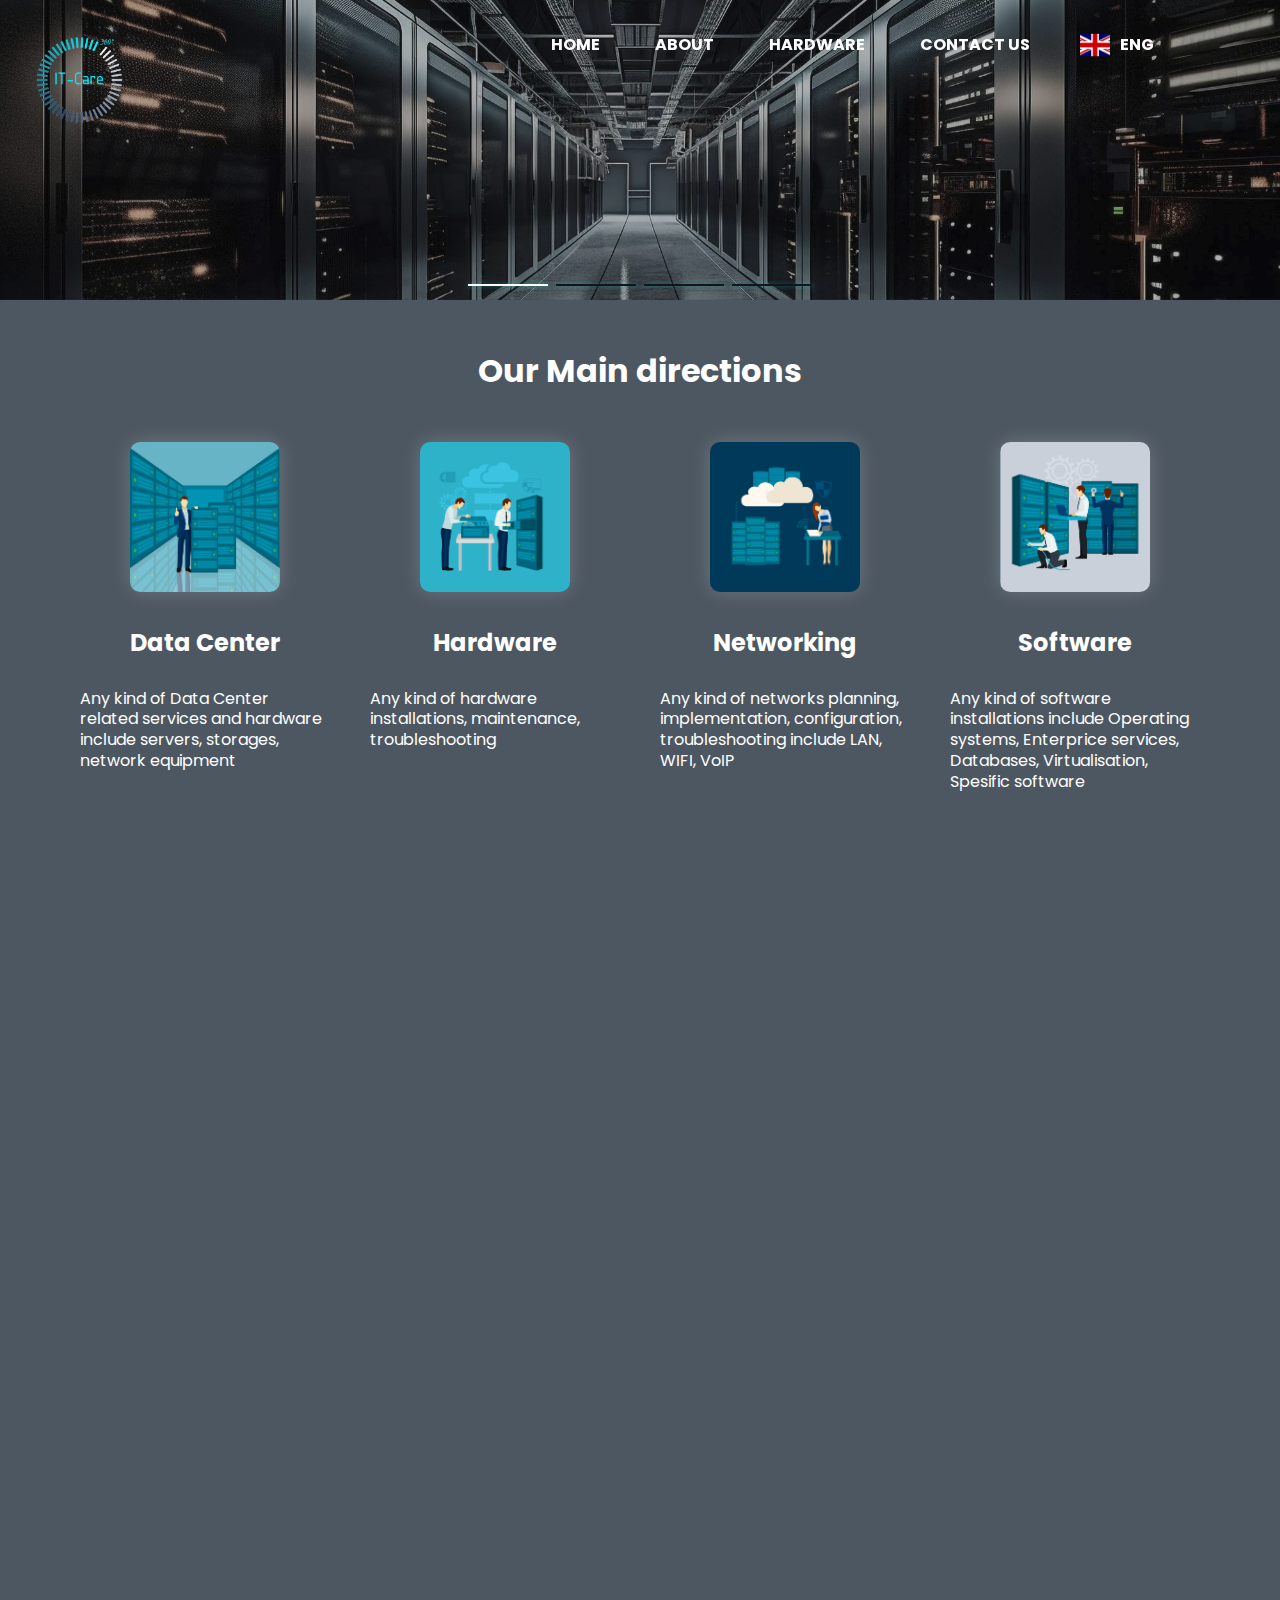
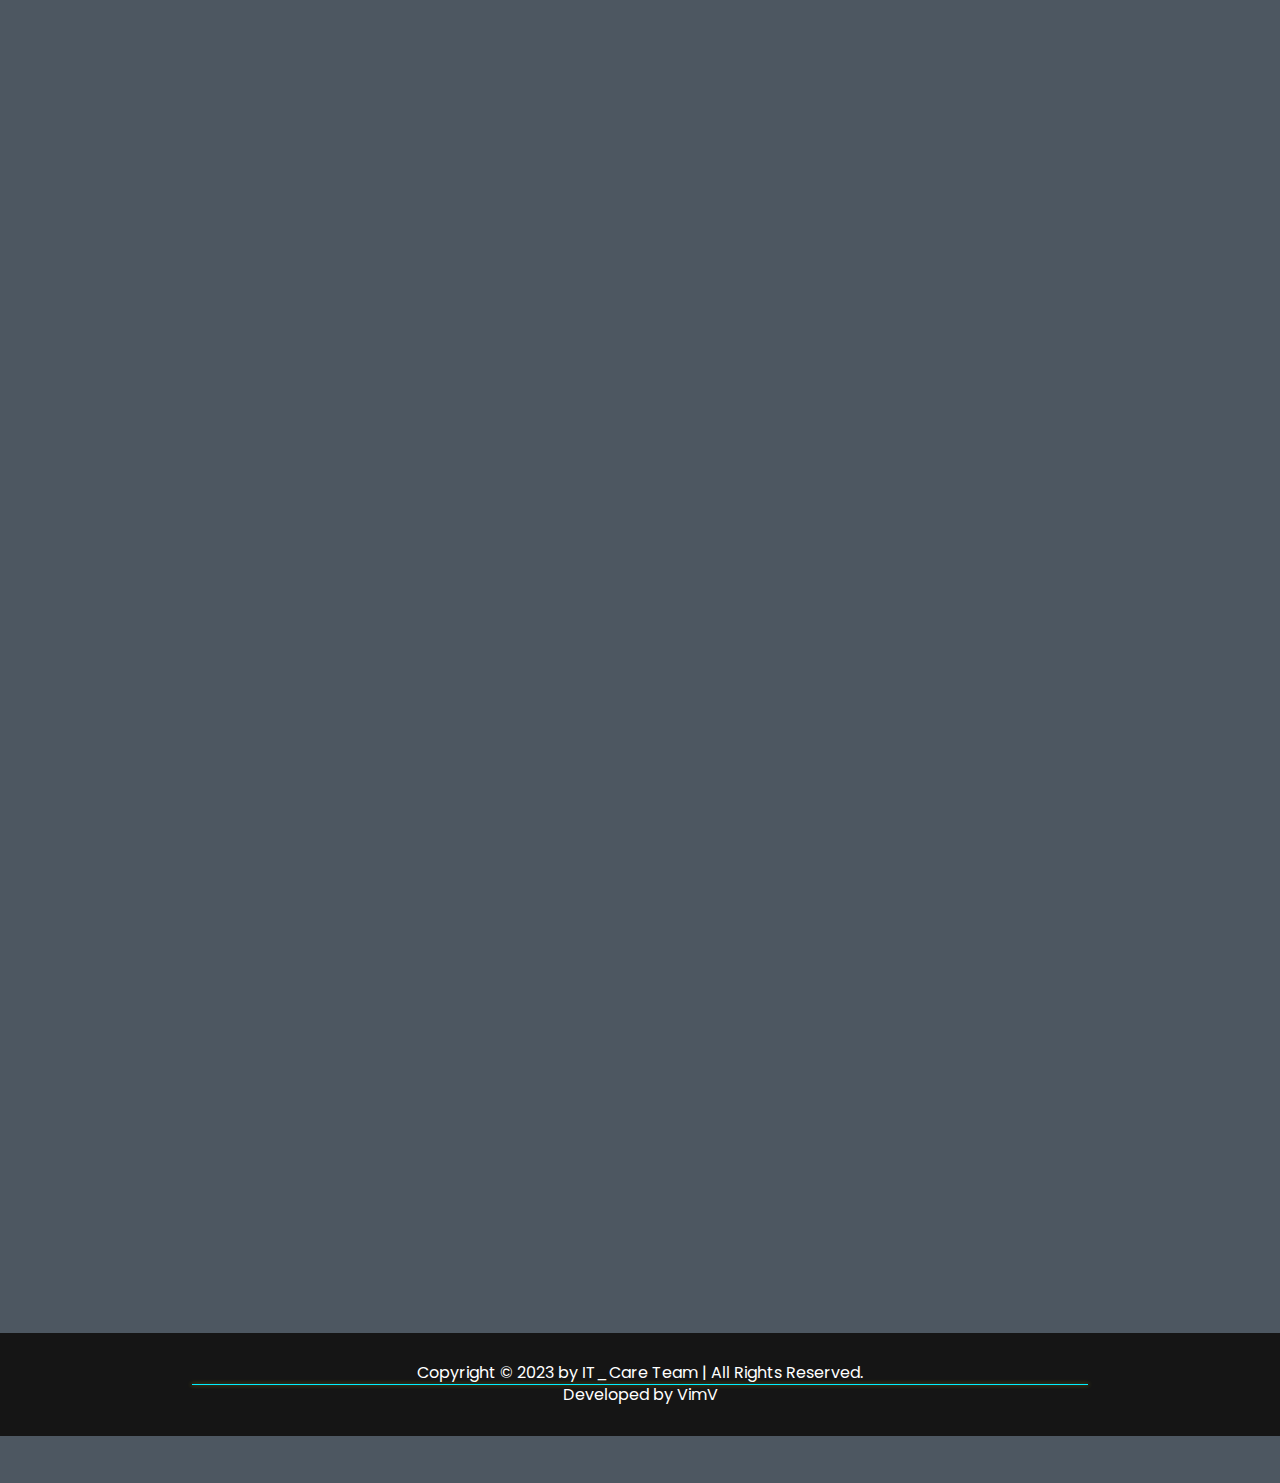
==== commit 95bd1c20: "Add files via upload" ====
--- a/it-care/index.html
+++ b/it-care/index.html
@@ -89,96 +89,116 @@
 					</div>
 				</div>
 			</div>
-
+			
 			<section class="why-lease" id="services">
 				<div class="container">
 					<h2 class="section_title">Our Main directions</h2>
-
+					
 					<ul class="why-lease__list">
-
-						<div class="card_service">
-							<li class="why-lease__item">
-								<a href="#">
-									<img class="why-lease__item-img" src="static/images/Serv1.png" alt="">
-								</a>
-								<h3 class="why-lease__item-title">Data Center</h3>
-								<p class="why-lease__item-text">Any kind of Data Center related services and hardware include servers,
+						
+						<!-- ------------------- first row--------------------- -->
+
+						<div class="card_service">
+							<li class="why-lease__item">
+								<a href="#" >
+									<img class="why-lease__item-img slide-down" src="static/images/Serv1.png" alt="">
+								</a>
+								<div class="slide-up">
+									<h3 class="why-lease__item-title">Data Center</h3>
+									<p class="why-lease__item-text">Any kind of Data Center related services and hardware include servers,
 									storages, network equipment</p>
-							</li>
-						</div>
-
-						<div class="card_service">
-							<li class="why-lease__item">
-								<a href="#">
-									<img class="why-lease__item-img" src="static/images/Serv2.png" alt="">
-								</a>
-								<h3 class="why-lease__item-title">Hardware</h3>
-								<p class="why-lease__item-text">Any kind of hardware installations, maintenance, troubleshooting</p>
-							</li>
-						</div>
-
-						<div class="card_service">
-							<li class="why-lease__item">
-								<a href="#">
-									<img class="why-lease__item-img" src="static/images/Serv3.png" alt="">
-								</a>
-								<h3 class="why-lease__item-title">Networking</h3>
-								<p class="why-lease__item-text">Any kind of networks planning, implementation, configuration,
+								</div>
+							</li>
+						</div>
+
+						<div class="card_service">
+							<li class="why-lease__item">
+								<a href="#">
+									<img class="why-lease__item-img slide-down2" src="static/images/Serv2.png" alt="">
+								</a>
+								<div class="slide-up3">
+									<h3 class="why-lease__item-title">Hardware</h3>
+									<p class="why-lease__item-text">Any kind of hardware installations, maintenance, troubleshooting</p>
+								</div>
+							</li>
+						</div>
+
+						<div class="card_service">
+							<li class="why-lease__item">
+								<a href="#">
+									<img class="why-lease__item-img slide-down3" src="static/images/Serv3.png" alt="">
+								</a>
+								<div class="slide-up2">
+									<h3 class="why-lease__item-title">Networking</h3>
+									<p class="why-lease__item-text">Any kind of networks planning, implementation, configuration,
 									troubleshooting include LAN, WIFI, VoIP</p>
-							</li>
-						</div>
-
-						<div class="card_service">
-							<li class="why-lease__item">
-								<a href="#">
-									<img class="why-lease__item-img" src="static/images/Serv4.png" alt="">
-								</a>
-								<h3 class="why-lease__item-title">Software</h3>
-								<p class="why-lease__item-text">Any kind of software installations include Operating systems, Enterprice
+								</div>
+							</li>
+						</div>
+
+						<div class="card_service">
+							<li class="why-lease__item">
+								<a href="#">
+									<img class="why-lease__item-img slide-down" src="static/images/Serv4.png" alt="">
+								</a>
+								<div class="slide-up">
+									<h3 class="why-lease__item-title">Software</h3>
+									<p class="why-lease__item-text">Any kind of software installations include Operating systems, Enterprice
 									services, Databases, Virtualisation, Spesific software</p>
-							</li>
-						</div>
-
-						<div class="card_service reveal">
-							<li class="why-lease__item">
-								<a href="#">
-									<img class="why-lease__item-img" src="static/images/1.jpg" alt="">
-								</a>
-								<h3 class="why-lease__item-title">Data Center</h3>
-								<p class="why-lease__item-text">Any kind of Data Center related services and hardware include servers,
+								</div>
+							</li>
+						</div>
+
+							<!-- ------------------- second row--------------------- -->
+
+						<div class="card_service reveal">
+							<li class="why-lease__item">
+								<a href="#">
+									<img class="why-lease__item-img slide-down" src="static/images/1.jpg" alt="">
+								</a>
+								<div class="slide-up">
+									<h3 class="why-lease__item-title">Data Center</h3>
+									<p class="why-lease__item-text">Any kind of Data Center related services and hardware include servers,
 									storages, network equipment</p>
-							</li>
-						</div>
-
-						<div class="card_service reveal">
-							<li class="why-lease__item">
-								<a href="#">
-									<img class="why-lease__item-img" src="static/images/2.jpg" alt="">
-								</a>
-								<h3 class="why-lease__item-title">Hardware</h3>
-								<p class="why-lease__item-text">Any kind of hardware installations, maintenance, troubleshooting</p>
-							</li>
-						</div>
-
-						<div class="card_service reveal">
-							<li class="why-lease__item">
-								<a href="#">
-									<img class="why-lease__item-img" src="static/images/3.jpg" alt="">
-								</a>
-								<h3 class="why-lease__item-title">Networking</h3>
-								<p class="why-lease__item-text">Any kind of networks planning, implementation, configuration,
+								</div>
+							</li>
+						</div>
+
+						<div class="card_service reveal">
+							<li class="why-lease__item">
+								<a href="#">
+									<img class="why-lease__item-img slide-down3" src="static/images/2.jpg" alt="">
+								</a>
+								<div class="slide-up2">
+									<h3 class="why-lease__item-title">Hardware</h3>
+									<p class="why-lease__item-text">Any kind of hardware installations, maintenance, troubleshooting</p>
+								</div>
+							</li>
+						</div>
+
+						<div class="card_service reveal">
+							<li class="why-lease__item">
+								<a href="#">
+									<img class="why-lease__item-img slide-down2" src="static/images/3.jpg" alt="">
+								</a>
+								<div class="slide-up3">
+									<h3 class="why-lease__item-title">Networking</h3>
+									<p class="why-lease__item-text">Any kind of networks planning, implementation, configuration,
 									troubleshooting include LAN, WIFI, VoIP</p>
-							</li>
-						</div>
-
-						<div class="card_service reveal">
-							<li class="why-lease__item">
-								<a href="#">
-									<img class="why-lease__item-img" src="static/images/Serv4.png" alt="">
-								</a>
-								<h3 class="why-lease__item-title">Software</h3>
-								<p class="why-lease__item-text">Any kind of software installations include Operating systems, Enterprice
+								</div>
+							</li>
+						</div>
+
+						<div class="card_service reveal">
+							<li class="why-lease__item">
+								<a href="#">
+									<img class="why-lease__item-img slide-down" src="static/images/Serv4.png" alt="">
+								</a>
+								<div class="slide-up">
+									<h3 class="why-lease__item-title">Software</h3>
+									<p class="why-lease__item-text">Any kind of software installations include Operating systems, Enterprice
 									services, Databases, Virtualisation, Spesific software</p>
+								</div>
 							</li>
 						</div>
 
@@ -214,7 +234,7 @@
 						</div>
 					</div>
 				</section>
-				
+
 				<span class="separator reveal"></span>
 
 				<section class="important reveal">
@@ -250,7 +270,9 @@
 		<footer class="footer">
 			<div class="container">
 				<div class="footer-text">
-					<p>Copyright &copy; 2023 by OurTeam | All Rights Reserved.</p>
+					<p>Copyright &copy; 2023 by IT_Care Team | All Rights Reserved.</p>
+					<span class="separator"></span>
+					<p>Developed by VimV</p>
 				</div>
 			</div>
 		</footer>
--- a/it-care/css/style.css
+++ b/it-care/css/style.css
@@ -57,6 +57,49 @@
 	/* color: #00eeff; */
 	color: white;
 }
+
+/*--------------animations--------------*/
+.slide-up {
+	animation: slide-up 0.5s ease-in-out forwards; /*---------*/
+}
+
+.slide-up2 {
+	animation: slide-up 0.7s ease-in-out forwards; /*---------*/
+}
+
+.slide-up3 {
+	animation: slide-up 1s ease-in-out forwards; /*---------*/
+}
+
+.slide-down {
+	animation: slide-down 0.5s ease-in-out forwards; /*---------*/
+}
+
+.slide-down2 {
+	animation: slide-down 0.7s ease-in-out forwards; /*---------*/
+}
+
+.slide-down3 {
+	animation: slide-down 1s ease-in-out forwards; /*---------*/
+}
+
+@keyframes slide-up {
+    0% {
+      transform: translateY(200px);
+    }
+    100% {
+      transform: translateY(0px);
+    }
+  }
+
+  @keyframes slide-down {
+    0% {
+      transform: translateY(-200px);
+    }
+    100% {
+      transform: translateY(0px);
+    }
+  }
 /*---------------header container for swiper and logo----------*/
 header {
 	background-color: #151515;
@@ -89,6 +132,8 @@
 	height: 1px;
 	display: block;
 	margin: 0 auto;
+	/* box-shadow: 20px 20px 20px 0px rgba(255, 248, 117, 0.2); */
+	box-shadow: 0px 0px 4px 1px rgba(255, 242, 0, 0.2);
 }
 
 /*---------logo------------------*/
@@ -287,6 +332,7 @@
 	display: flex;
 	justify-content: center;
 	align-items: center;
+	flex-direction: column;
 }
 
 /*-------------------------swiper------------------------------*/
@@ -367,6 +413,8 @@
 	opacity: 1;
 	margin: 0 30px;
 	bottom: 50px;
+	box-shadow: 0px 0px 4px 1px rgba(0, 238, 255, 0.2);
+	
 }
 
 .swiper-pagination-bullet-active {
@@ -695,6 +743,7 @@
 	border-radius: 5px;
 	object-fit: contain;
 	background: white;
+	overflow: hidden;
 }
 
 .card__content {
@@ -749,48 +798,6 @@
 	/* display: inline-block; */
 	padding-bottom: 10px;
 }
-
-.slide-up {
-	animation: slide-up 0.5s ease-in-out forwards; /*---------*/
-}
-
-.slide-up2 {
-	animation: slide-up 0.7s ease-in-out forwards; /*---------*/
-}
-
-.slide-up3 {
-	animation: slide-up 1s ease-in-out forwards; /*---------*/
-}
-
-.slide-down {
-	animation: slide-down 0.5s ease-in-out forwards; /*---------*/
-}
-
-.slide-down2 {
-	animation: slide-down 0.7s ease-in-out forwards; /*---------*/
-}
-
-.slide-down3 {
-	animation: slide-down 1s ease-in-out forwards; /*---------*/
-}
-
-@keyframes slide-up {
-    0% {
-      transform: translateY(200px);
-    }
-    100% {
-      transform: translateY(0px);
-    }
-  }
-
-  @keyframes slide-down {
-    0% {
-      transform: translateY(-200px);
-    }
-    100% {
-      transform: translateY(0px);
-    }
-  }
 
 .read-more-text--show {
 	/* display: inline; */
@@ -829,6 +836,7 @@
 	background: #00eeff;
 	margin-bottom: 20px;
 	cursor: pointer;
+	box-shadow: 0 0 20px 0px rgba(255, 248, 117, 0.2);
 }
 
 .card__link:hover {
@@ -930,6 +938,11 @@
 		gap: 20px;
 	}
 
+	.how__does-img {
+		max-height: 300px;
+		margin: 30px 0;
+	}
+
 	.important__list {
 		grid-template-columns: repeat(2, 1fr);
 	}
@@ -1000,6 +1013,11 @@
 		width: 100%;
 		margin-bottom: 30px;
 	}
+
+	.how__does-img {
+		max-height: 200px;
+		margin: 30px 0;
+	}
 }
 
 
@@ -1044,17 +1062,23 @@
 	}
 
 	.how__does-item {
-		padding: 65px 0 19px 0;
+		padding: 65px 0 20px 0;
 		margin-right: auto;
 	}
 
 	.how__does-item::before{
 		right: 0;
+		top: 0;
 		margin: 0 auto;
 		width: 50px;
 		height: 50px;
 		font-size: 32px;
 	}
+	
+	.how__does-img {
+		max-height: 150px;
+		margin: 30px 0;
+	}
 
 	.important__list {
 		grid-template-columns: repeat(1, 1fr);
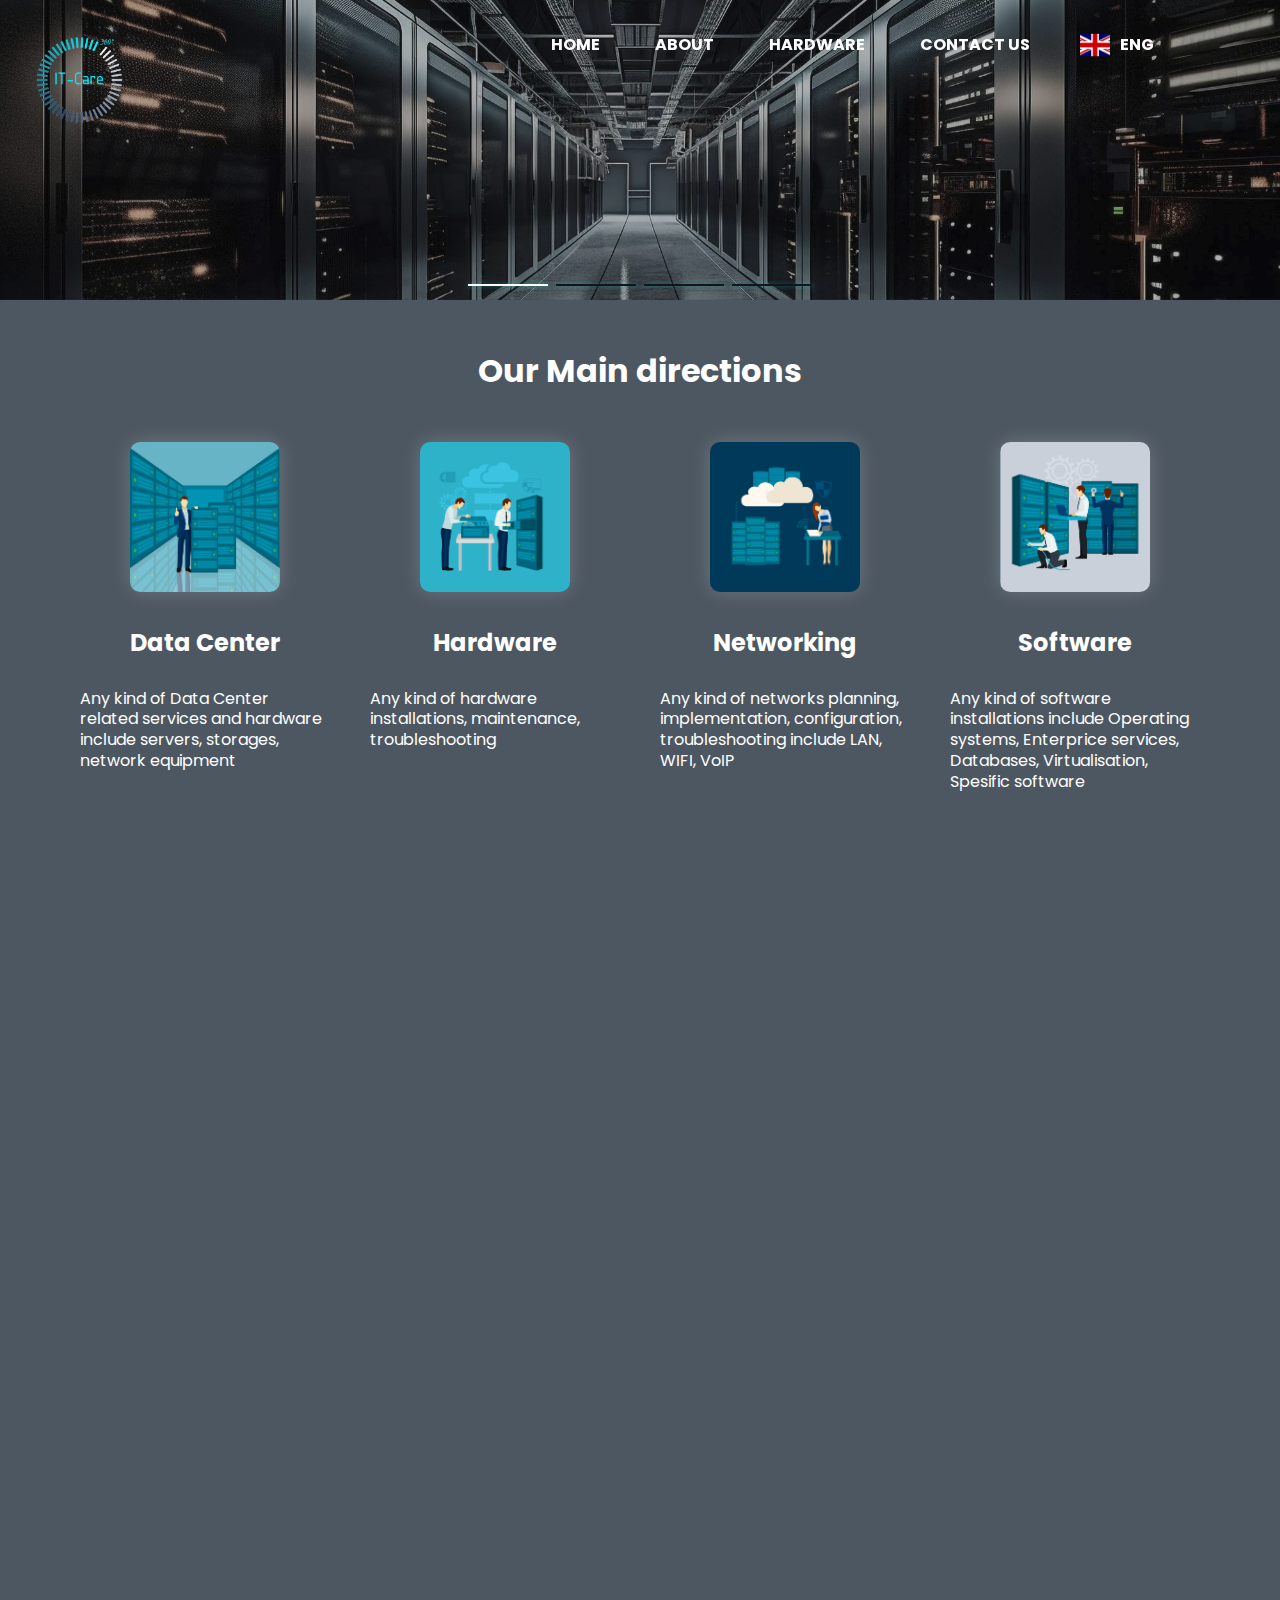
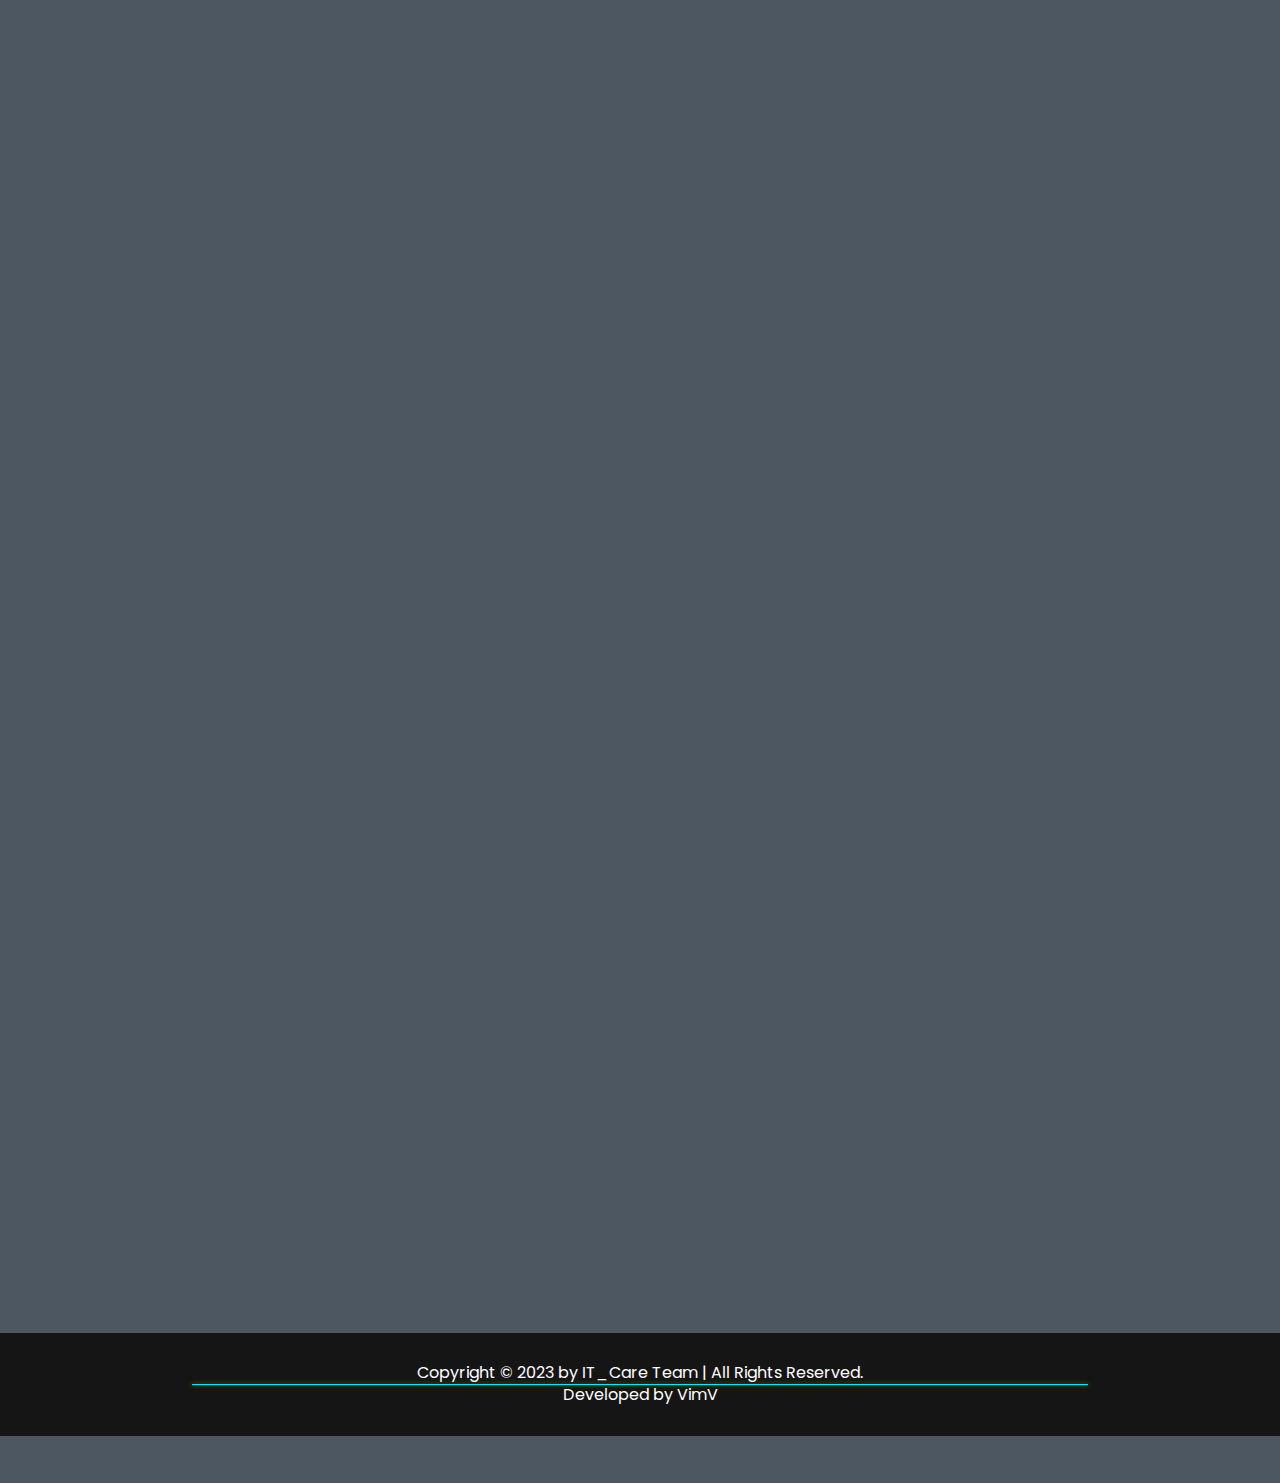
==== commit bb6f6f6c: "Add files via upload" ====
--- a/it-care/index.html
+++ b/it-care/index.html
@@ -269,10 +269,10 @@
 
 		<footer class="footer">
 			<div class="container">
-				<div class="footer-text">
-					<p>Copyright &copy; 2023 by IT_Care Team | All Rights Reserved.</p>
+				<div class="footer-main">
+					<p class="footer-text">Copyright &copy; 2023 by IT_Care Team | All Rights Reserved.</p>
 					<span class="separator"></span>
-					<p>Developed by VimV</p>
+					<p class="footer-text">Developed by VimV</p>
 				</div>
 			</div>
 		</footer>
--- a/it-care/css/style.css
+++ b/it-care/css/style.css
@@ -654,7 +654,7 @@
 /*-------------section hardware page-------------*/
 
 .choose {
-	margin-top: 50px;
+	/* margin-top: 50px; */
 	padding: 100px 0;
 }
 
@@ -676,13 +676,15 @@
 	/* left: -50px; */
 	/* justify-content: left; */
 	/* gap: 80px; */
+	margin-right: 40px;
 }
 
 .tabs__btn-item {
+	min-width: 130px;
 	font-size: 18px;
 	font-weight: 700;
-	min-width: 130px;
 	white-space: nowrap;
+	width: 100%;
 	text-align: left;
 	cursor: pointer;
 	border: none;
@@ -693,10 +695,18 @@
 	border-radius: 5px;
 }
 
+
 .tabs__btn-item--active {
 	color: #151515;
 	background: #00eeff;
 }
+
+.tabs__btn-item:hover {
+	border: 1px solid #00eeff;
+}
+
+
+
 
 /*---------content---------------*/
 
@@ -715,6 +725,7 @@
 	display: flex;
 	flex-direction: column;
 	transition: transform .5s;
+	box-shadow: 0 0 20px 0px rgba(255, 254, 254, 0.2);
 	/*border: 1px solid #0066ff;*/
 }
 
@@ -753,11 +764,9 @@
 	border: 1px solid #00eeff;
 	border-top: 0;
 	min-height: 200px;
-	height: auto;
 	padding: 0 5px;
 	border-radius: 5px;
 	overflow: hidden;
-	box-shadow: 0 0 20px 0px rgba(255, 254, 254, 0.2);
 }
 
 .card__title {
@@ -778,24 +787,17 @@
 }
 
 .read-more-text {
-	/* display: none; */
 	display: flex;
 	flex-direction: column;
 	opacity: 0;
 	height: 0;
 	text-align: left;
 	margin-bottom: 20px;
-	
 	transform: translateX(-200px);
 	transition: transform 1s;
-
-	/* line-height: 1.5; */
-	/* padding-bottom: 10px; */
-}
-
-/* .details:not(:last-child){ */
+}
+
 .details {
-	/* display: inline-block; */
 	padding-bottom: 10px;
 }
 
